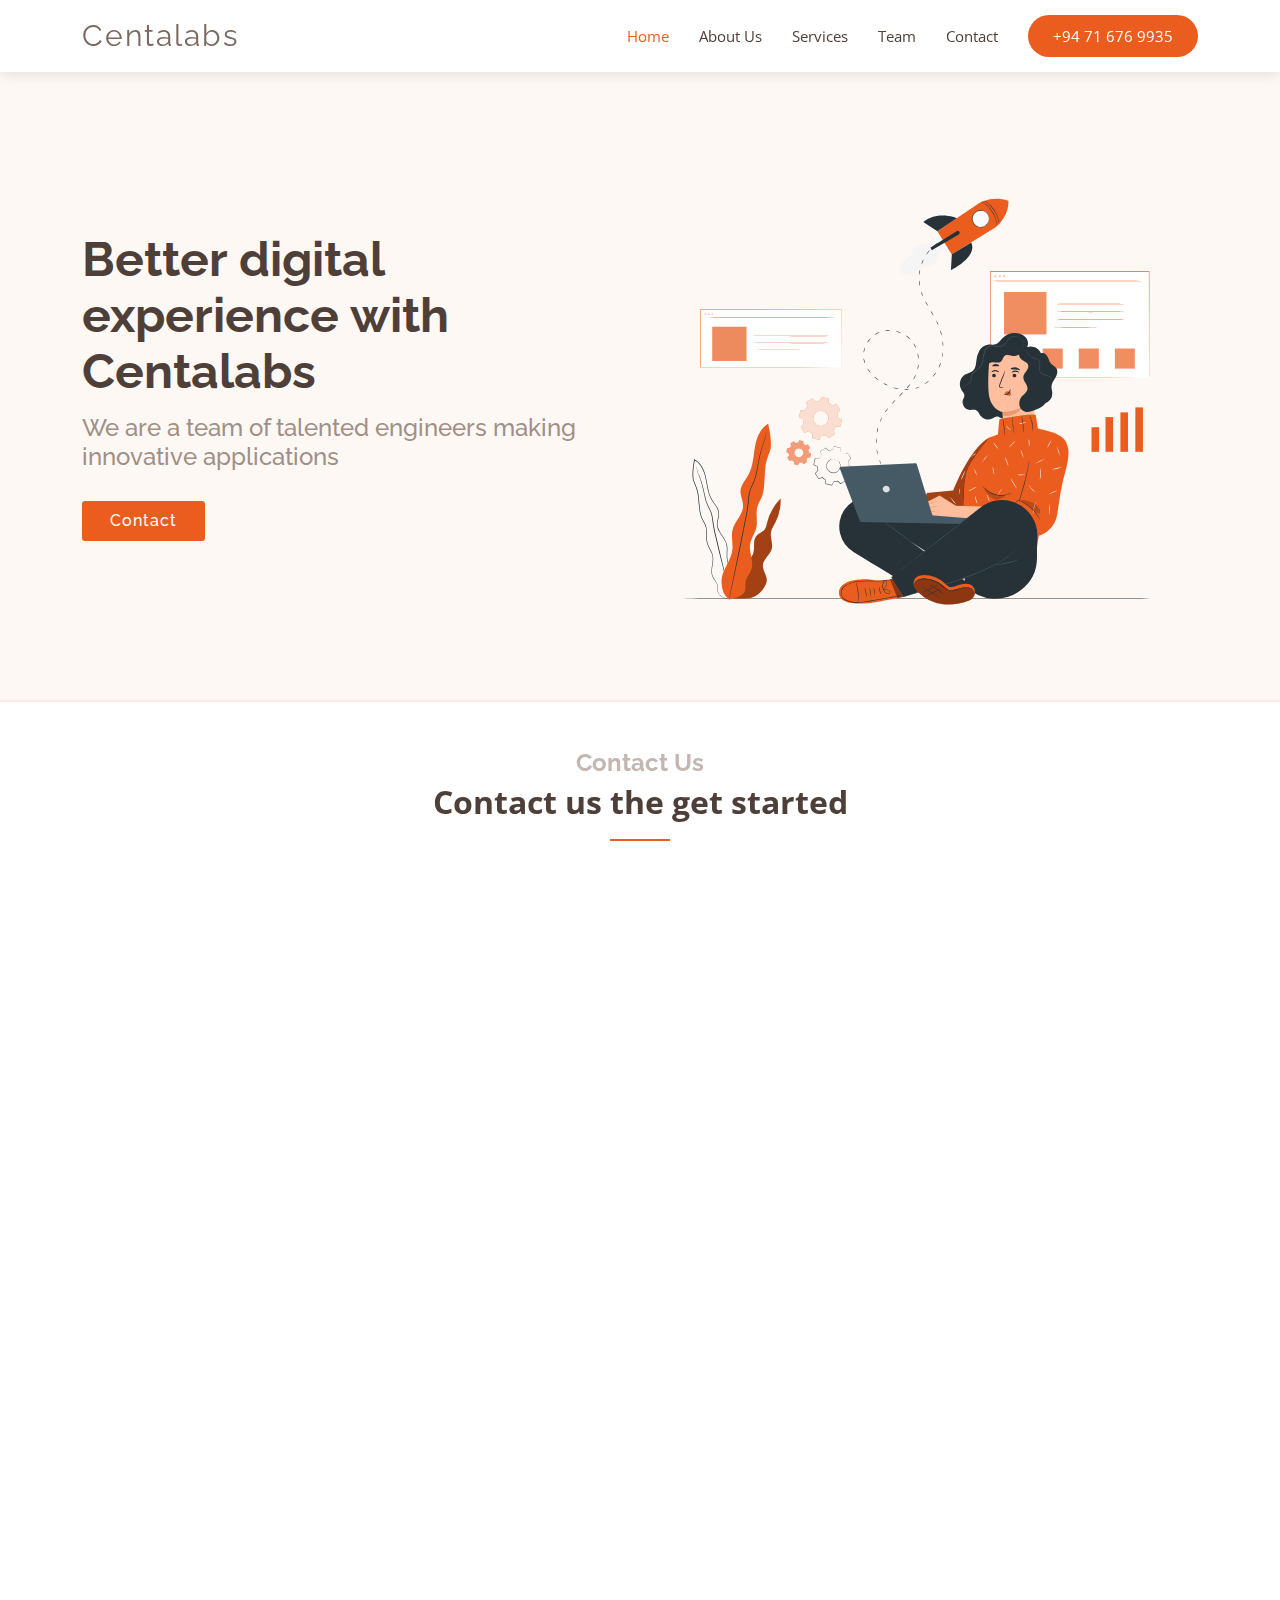
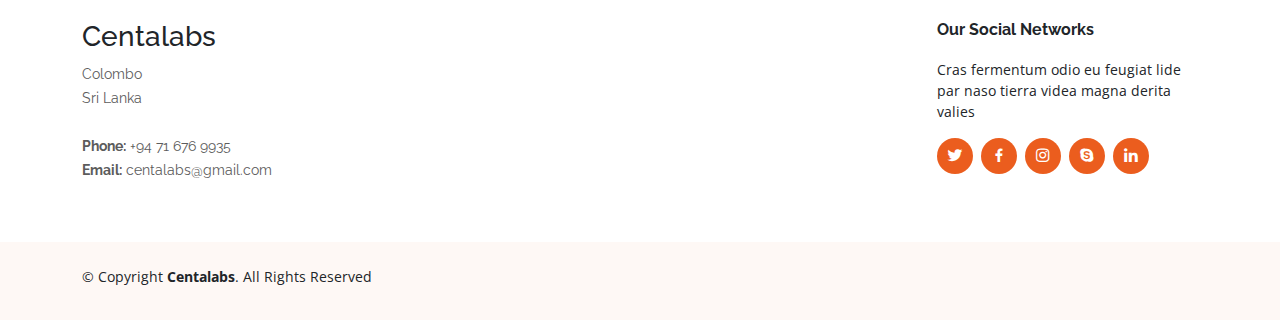
==== index.html @ 5ca13791 "Remove content from home page" ====
<!DOCTYPE html>
<html lang="en">

<head>
  <meta charset="utf-8">
  <meta content="width=device-width, initial-scale=1.0" name="viewport">

  <title>Centalabs</title>
  <meta content="" name="description">
  <meta content="" name="keywords">

  <!-- Favicons -->
  <link href="assets/img/favicon.ico" rel="icon">
  <link href="assets/img/apple-touch-icon.png" rel="apple-touch-icon">

  <!-- Google Fonts -->
  <link href="https://fonts.googleapis.com/css?family=Open+Sans:300,300i,400,400i,600,600i,700,700i|Raleway:300,300i,400,400i,600,600i,700,700i" rel="stylesheet">

  <!-- Vendor CSS Files -->
  <link href="assets/vendor/aos/aos.css" rel="stylesheet">
  <link href="assets/vendor/bootstrap/css/bootstrap.min.css" rel="stylesheet">
  <link href="assets/vendor/bootstrap-icons/bootstrap-icons.css" rel="stylesheet">
  <link href="assets/vendor/boxicons/css/boxicons.min.css" rel="stylesheet">
  <link href="assets/vendor/glightbox/css/glightbox.min.css" rel="stylesheet">
  <link href="assets/vendor/swiper/swiper-bundle.min.css" rel="stylesheet">

  <!-- Template Main CSS File -->
  <link href="assets/css/style.css" rel="stylesheet">

</head>

<body>

  <!-- ======= Header ======= -->
  <header id="header" class="fixed-top d-flex align-items-center">
    <div class="container d-flex align-items-center justify-content-between">

      <div class="logo">
        <h1 class="text-light"><a href="index.html"><span>Centalabs</span></a></h1>
        <!-- Uncomment below if you prefer to use an image logo -->
        <!-- <a href="index.html"><img src="assets/img/logo.png" alt="" class="img-fluid"></a>-->
      </div>

      <nav id="navbar" class="navbar">
        <ul>
          <li><a class="nav-link scrollto active" href="#hero">Home</a></li>
          <li><a class="nav-link scrollto" href="#about">About Us</a></li>
          <li><a class="nav-link scrollto" href="#services">Services</a></li>
<!--          <li><a class="nav-link scrollto" href="#portfolio">Portfolio</a></li>-->
          <li><a class="nav-link scrollto" href="#team">Team</a></li>
<!--          <li class="dropdown"><a href="#"><span>Drop Down</span> <i class="bi bi-chevron-down"></i></a>
            <ul>
              <li><a href="#">Drop Down 1</a></li>
              <li class="dropdown"><a href="#"><span>Deep Drop Down</span> <i class="bi bi-chevron-right"></i></a>
                <ul>
                  <li><a href="#">Deep Drop Down 1</a></li>
                  <li><a href="#">Deep Drop Down 2</a></li>
                  <li><a href="#">Deep Drop Down 3</a></li>
                  <li><a href="#">Deep Drop Down 4</a></li>
                  <li><a href="#">Deep Drop Down 5</a></li>
                </ul>
              </li>
              <li><a href="#">Drop Down 2</a></li>
              <li><a href="#">Drop Down 3</a></li>
              <li><a href="#">Drop Down 4</a></li>
            </ul>
          </li>-->
          <li><a class="nav-link scrollto" href="#contact">Contact</a></li>
          <li><a class="getstarted scrollto" href="#about">+94 71 676 9935</a></li>
        </ul>
        <i class="bi bi-list mobile-nav-toggle"></i>
      </nav><!-- .navbar -->

    </div>
  </header><!-- End Header -->

  <!-- ======= Hero Section ======= -->
  <section id="hero" class="d-flex align-items-center">

    <div class="container">
      <div class="row gy-4">
        <div class="col-lg-6 order-2 order-lg-1 d-flex flex-column justify-content-center">
          <h1>Better digital experience with Centalabs</h1>
          <h2>We are a team of talented engineers making innovative applications</h2>
          <div>
            <a href="#contact" class="btn-get-started scrollto">Contact</a>
          </div>
        </div>
        <div class="col-lg-6 order-1 order-lg-2 hero-img">
          <img src="assets/img/hero-img.svg" class="img-fluid animated" alt="">
        </div>
      </div>
    </div>

  </section><!-- End Hero -->

  <main id="main">

    <!-- ======= About Section ======= -->
    <!--
    <section id="about" class="about">
      <div class="container">

        <div class="row justify-content-between">
          <div class="col-lg-5 d-flex align-items-center justify-content-center about-img">
            <img src="assets/img/about-img.svg" class="img-fluid" alt="" data-aos="zoom-in">
          </div>
          <div class="col-lg-6 pt-5 pt-lg-0">
            <h3 data-aos="fade-up">Voluptatem dignissimos provident quasi</h3>
            <p data-aos="fade-up" data-aos-delay="100">
              Lorem ipsum dolor sit amet, consectetur adipiscing elit, sed do eiusmod tempor incididunt ut labore et dolore magna aliqua. Duis aute irure dolor in reprehenderit
            </p>
            <div class="row">
              <div class="col-md-6" data-aos="fade-up" data-aos-delay="100">
                <i class="bx bx-receipt"></i>
                <h4>Corporis voluptates sit</h4>
                <p>Consequuntur sunt aut quasi enim aliquam quae harum pariatur laboris nisi ut aliquip</p>
              </div>
              <div class="col-md-6" data-aos="fade-up" data-aos-delay="200">
                <i class="bx bx-cube-alt"></i>
                <h4>Ullamco laboris nisi</h4>
                <p>Excepteur sint occaecat cupidatat non proident, sunt in culpa qui officia deserunt</p>
              </div>
            </div>
          </div>
        </div>

      </div>
    </section>
-->
<!-- End About Section -->

    <!-- ======= Services Section ======= -->
    <!--
    <section id="services" class="services section-bg">
      <div class="container" data-aos="fade-up">

        <div class="section-title">
          <h2>Services</h2>
          <p>Check out the great services we offer</p>
        </div>

        <div class="row">
          <div class="col-md-6 col-lg-3 d-flex align-items-stretch" data-aos="zoom-in" data-aos-delay="100">
            <div class="icon-box">
              <div class="icon"><i class="bx bxl-dribbble"></i></div>
              <h4 class="title"><a href="">Lorem Ipsum</a></h4>
              <p class="description">Voluptatum deleniti atque corrupti quos dolores et quas molestias excepturi sint occaecati cupiditate</p>
            </div>
          </div>

          <div class="col-md-6 col-lg-3 d-flex align-items-stretch" data-aos="zoom-in" data-aos-delay="200">
            <div class="icon-box">
              <div class="icon"><i class="bx bx-file"></i></div>
              <h4 class="title"><a href="">Sed ut perspiciatis</a></h4>
              <p class="description">Duis aute irure dolor in reprehenderit in voluptate velit esse cillum dolore eu fugiat nulla</p>
            </div>
          </div>

          <div class="col-md-6 col-lg-3 d-flex align-items-stretch" data-aos="zoom-in" data-aos-delay="300">
            <div class="icon-box">
              <div class="icon"><i class="bx bx-tachometer"></i></div>
              <h4 class="title"><a href="">Magni Dolores</a></h4>
              <p class="description">Excepteur sint occaecat cupidatat non proident, sunt in culpa qui officia deserunt mollit anim</p>
            </div>
          </div>

          <div class="col-md-6 col-lg-3 d-flex align-items-stretch" data-aos="zoom-in" data-aos-delay="400">
            <div class="icon-box">
              <div class="icon"><i class="bx bx-world"></i></div>
              <h4 class="title"><a href="">Nemo Enim</a></h4>
              <p class="description">At vero eos et accusamus et iusto odio dignissimos ducimus qui blanditiis praesentium voluptatum</p>
            </div>
          </div>

        </div>

      </div>
    </section>-->
<!-- End Services Section -->

    <!-- ======= Portfolio Section ======= -->
<!--
    <section id="portfolio" class="portfolio">
      <div class="container" data-aos="fade-up">

        <div class="section-title">
          <h2>Portfolio</h2>
          <p>Check out our beautifull portfolio</p>
        </div>

        <div class="row" data-aos="fade-up" data-aos-delay="100">
          <div class="col-lg-12">
            <ul id="portfolio-flters">
              <li data-filter="*" class="filter-active">All</li>
              <li data-filter=".filter-app">App</li>
              <li data-filter=".filter-card">Card</li>
              <li data-filter=".filter-web">Web</li>
            </ul>
          </div>
        </div>

        <div class="row portfolio-container" data-aos="fade-up" data-aos-delay="200">

          <div class="col-lg-4 col-md-6 portfolio-item filter-app">
            <div class="portfolio-wrap">
              <img src="assets/img/portfolio/portfolio-1.jpg" class="img-fluid" alt="">
              <div class="portfolio-links">
                <a href="assets/img/portfolio/portfolio-1.jpg" data-gallery="portfolioGallery" class="portfolio-lightbox" title="App 1"><i class="bi bi-plus"></i></a>
                <a href="portfolio-details.html" title="More Details"><i class="bi bi-link"></i></a>
              </div>
              <div class="portfolio-info">
                <h4>App 1</h4>
                <p>App</p>
              </div>
            </div>
          </div>

          <div class="col-lg-4 col-md-6 portfolio-item filter-web">
            <div class="portfolio-wrap">
              <img src="assets/img/portfolio/portfolio-2.jpg" class="img-fluid" alt="">
              <div class="portfolio-links">
                <a href="assets/img/portfolio/portfolio-2.jpg" data-gallery="portfolioGallery" class="portfolio-lightbox" title="Web 3"><i class="bi bi-plus"></i></a>
                <a href="portfolio-details.html" title="More Details"><i class="bi bi-link"></i></a>
              </div>
              <div class="portfolio-info">
                <h4>Web 3</h4>
                <p>Web</p>
              </div>
            </div>
          </div>

          <div class="col-lg-4 col-md-6 portfolio-item filter-app">
            <div class="portfolio-wrap">
              <img src="assets/img/portfolio/portfolio-3.jpg" class="img-fluid" alt="">
              <div class="portfolio-links">
                <a href="assets/img/portfolio/portfolio-3.jpg" data-gallery="portfolioGallery" class="portfolio-lightbox" title="App 2"><i class="bi bi-plus"></i></a>
                <a href="portfolio-details.html" title="More Details"><i class="bi bi-link"></i></a>
              </div>
              <div class="portfolio-info">
                <h4>App 2</h4>
                <p>App</p>
              </div>
            </div>
          </div>

          <div class="col-lg-4 col-md-6 portfolio-item filter-card">
            <div class="portfolio-wrap">
              <img src="assets/img/portfolio/portfolio-4.jpg" class="img-fluid" alt="">
              <div class="portfolio-links">
                <a href="assets/img/portfolio/portfolio-4.jpg" data-gallery="portfolioGallery" class="portfolio-lightbox" title="Card 2"><i class="bi bi-plus"></i></a>
                <a href="portfolio-details.html" title="More Details"><i class="bi bi-link"></i></a>
              </div>
              <div class="portfolio-info">
                <h4>Card 2</h4>
                <p>Card</p>
              </div>
            </div>
          </div>

          <div class="col-lg-4 col-md-6 portfolio-item filter-web">
            <div class="portfolio-wrap">
              <img src="assets/img/portfolio/portfolio-5.jpg" class="img-fluid" alt="">
              <div class="portfolio-links">
                <a href="assets/img/portfolio/portfolio-5.jpg" data-gallery="portfolioGallery" class="portfolio-lightbox" title="Web 2"><i class="bi bi-plus"></i></a>
                <a href="portfolio-details.html" title="More Details"><i class="bi bi-link"></i></a>
              </div>
              <div class="portfolio-info">
                <h4>Web 2</h4>
                <p>Web</p>
              </div>
            </div>
          </div>

          <div class="col-lg-4 col-md-6 portfolio-item filter-app">
            <div class="portfolio-wrap">
              <img src="assets/img/portfolio/portfolio-6.jpg" class="img-fluid" alt="">
              <div class="portfolio-links">
                <a href="assets/img/portfolio/portfolio-6.jpg" data-gallery="portfolioGallery" class="portfolio-lightbox" title="App 3"><i class="bi bi-plus"></i></a>
                <a href="portfolio-details.html" title="More Details"><i class="bi bi-link"></i></a>
              </div>
              <div class="portfolio-info">
                <h4>App 3</h4>
                <p>App</p>
              </div>
            </div>
          </div>

          <div class="col-lg-4 col-md-6 portfolio-item filter-card">
            <div class="portfolio-wrap">
              <img src="assets/img/portfolio/portfolio-7.jpg" class="img-fluid" alt="">
              <div class="portfolio-links">
                <a href="assets/img/portfolio/portfolio-7.jpg" data-gallery="portfolioGallery" class="portfolio-lightbox" title="Card 1"><i class="bi bi-plus"></i></a>
                <a href="portfolio-details.html" title="More Details"><i class="bi bi-link"></i></a>
              </div>
              <div class="portfolio-info">
                <h4>Card 1</h4>
                <p>Card</p>
              </div>
            </div>
          </div>

          <div class="col-lg-4 col-md-6 portfolio-item filter-card">
            <div class="portfolio-wrap">
              <img src="assets/img/portfolio/portfolio-8.jpg" class="img-fluid" alt="">
              <div class="portfolio-links">
                <a href="assets/img/portfolio/portfolio-8.jpg" data-gallery="portfolioGallery" class="portfolio-lightbox" title="Card 3"><i class="bi bi-plus"></i></a>
                <a href="portfolio-details.html" title="More Details"><i class="bi bi-link"></i></a>
              </div>
              <div class="portfolio-info">
                <h4>Card 3</h4>
                <p>Card</p>
              </div>
            </div>
          </div>

          <div class="col-lg-4 col-md-6 portfolio-item filter-web">
            <div class="portfolio-wrap">
              <img src="assets/img/portfolio/portfolio-9.jpg" class="img-fluid" alt="">
              <div class="portfolio-links">
                <a href="assets/img/portfolio/portfolio-9.jpg" data-gallery="portfolioGallery" class="portfolio-lightbox" title="Web 3"><i class="bi bi-plus"></i></a>
                <a href="portfolio-details.html" title="More Details"><i class="bi bi-link"></i></a>
              </div>
              <div class="portfolio-info">
                <h4>Web 3</h4>
                <p>Web</p>
              </div>
            </div>
          </div>

        </div>

      </div>
    </section>&lt;!&ndash; End Portfolio Section &ndash;&gt;
-->

    <!-- ======= F.A.Q Section ======= -->
<!--
    <section id="faq" class="faq section-bg">
      <div class="container" data-aos="fade-up">

        <div class="section-title">
          <h2>F.A.Q</h2>
          <p>Frequently Asked Questions</p>
        </div>

        <ul class="faq-list" data-aos="fade-up" data-aos-delay="100">

          <li>
            <div data-bs-toggle="collapse" class="collapsed question" href="#faq1">Non consectetur a erat nam at lectus urna duis? <i class="bi bi-chevron-down icon-show"></i><i class="bi bi-chevron-up icon-close"></i></div>
            <div id="faq1" class="collapse" data-bs-parent=".faq-list">
              <p>
                Feugiat pretium nibh ipsum consequat. Tempus iaculis urna id volutpat lacus laoreet non curabitur gravida. Venenatis lectus magna fringilla urna porttitor rhoncus dolor purus non.
              </p>
            </div>
          </li>

          <li>
            <div data-bs-toggle="collapse" href="#faq2" class="collapsed question">Feugiat scelerisque varius morbi enim nunc faucibus a pellentesque? <i class="bi bi-chevron-down icon-show"></i><i class="bi bi-chevron-up icon-close"></i></div>
            <div id="faq2" class="collapse" data-bs-parent=".faq-list">
              <p>
                Dolor sit amet consectetur adipiscing elit pellentesque habitant morbi. Id interdum velit laoreet id donec ultrices. Fringilla phasellus faucibus scelerisque eleifend donec pretium. Est pellentesque elit ullamcorper dignissim. Mauris ultrices eros in cursus turpis massa tincidunt dui.
              </p>
            </div>
          </li>

          <li>
            <div data-bs-toggle="collapse" href="#faq3" class="collapsed question">Dolor sit amet consectetur adipiscing elit pellentesque habitant morbi? <i class="bi bi-chevron-down icon-show"></i><i class="bi bi-chevron-up icon-close"></i></div>
            <div id="faq3" class="collapse" data-bs-parent=".faq-list">
              <p>
                Eleifend mi in nulla posuere sollicitudin aliquam ultrices sagittis orci. Faucibus pulvinar elementum integer enim. Sem nulla pharetra diam sit amet nisl suscipit. Rutrum tellus pellentesque eu tincidunt. Lectus urna duis convallis convallis tellus. Urna molestie at elementum eu facilisis sed odio morbi quis
              </p>
            </div>
          </li>

          <li>
            <div data-bs-toggle="collapse" href="#faq4" class="collapsed question">Ac odio tempor orci dapibus. Aliquam eleifend mi in nulla? <i class="bi bi-chevron-down icon-show"></i><i class="bi bi-chevron-up icon-close"></i></div>
            <div id="faq4" class="collapse" data-bs-parent=".faq-list">
              <p>
                Dolor sit amet consectetur adipiscing elit pellentesque habitant morbi. Id interdum velit laoreet id donec ultrices. Fringilla phasellus faucibus scelerisque eleifend donec pretium. Est pellentesque elit ullamcorper dignissim. Mauris ultrices eros in cursus turpis massa tincidunt dui.
              </p>
            </div>
          </li>

          <li>
            <div data-bs-toggle="collapse" href="#faq5" class="collapsed question">Tempus quam pellentesque nec nam aliquam sem et tortor consequat? <i class="bi bi-chevron-down icon-show"></i><i class="bi bi-chevron-up icon-close"></i></div>
            <div id="faq5" class="collapse" data-bs-parent=".faq-list">
              <p>
                Molestie a iaculis at erat pellentesque adipiscing commodo. Dignissim suspendisse in est ante in. Nunc vel risus commodo viverra maecenas accumsan. Sit amet nisl suscipit adipiscing bibendum est. Purus gravida quis blandit turpis cursus in
              </p>
            </div>
          </li>

          <li>
            <div data-bs-toggle="collapse" href="#faq6" class="collapsed question">Tortor vitae purus faucibus ornare. Varius vel pharetra vel turpis nunc eget lorem dolor? <i class="bi bi-chevron-down icon-show"></i><i class="bi bi-chevron-up icon-close"></i></div>
            <div id="faq6" class="collapse" data-bs-parent=".faq-list">
              <p>
                Laoreet sit amet cursus sit amet dictum sit amet justo. Mauris vitae ultricies leo integer malesuada nunc vel. Tincidunt eget nullam non nisi est sit amet. Turpis nunc eget lorem dolor sed. Ut venenatis tellus in metus vulputate eu scelerisque. Pellentesque diam volutpat commodo sed egestas egestas fringilla phasellus faucibus. Nibh tellus molestie nunc non blandit massa enim nec.
              </p>
            </div>
          </li>

        </ul>

      </div>
    </section>&lt;!&ndash; End F.A.Q Section &ndash;&gt;
-->

    <!-- ======= Team Section ======= -->
    <!--<section id="team" class="team">
      <div class="container">

        <div class="section-title" data-aos="fade-up">
          <h2>Team</h2>
          <p>Our team is always here to help</p>
        </div>

        <div class="row">

<!--          placeholder-->
<!--          <div class="col-xl-3 col-lg-4 col-md-6" data-aos="zoom-in" data-aos-delay="200">
            <div class="member">
<!--              <img src="assets/img/team/team-2.jpg" class="img-fluid" alt="">-->
<!--               <div class="member-info">
                <div class="member-info-content">
                  <h4>Sarah Jhonson</h4>
                  <span>Product Manager</span>
                </div>
                <div class="social">
                  <a href=""><i class="bi bi-twitter"></i></a>
                  <a href=""><i class="bi bi-facebook"></i></a>
                  <a href=""><i class="bi bi-instagram"></i></a>
                  <a href=""><i class="bi bi-linkedin"></i></a>
                </div>
              </div>
            </div>
          </div>

          <div class="col-xl-3 col-lg-4 col-md-6" data-aos="zoom-in" data-aos-delay="100">
            <div class="member">
              <img src="assets/img/team/team-1.jpg" class="img-fluid" alt="">
              <div class="member-info">
                <div class="member-info-content">
                  <h4>Prasanna Rodrigo</h4>
<!--                  <span>Co-founder</span>-->
<!--                 </div>
                <div class="social">
                  <a href=""><i class="bi bi-twitter"></i></a>
                  <a href=""><i class="bi bi-facebook"></i></a>
                  <a href=""><i class="bi bi-instagram"></i></a>
                  <a href=""><i class="bi bi-linkedin"></i></a>
                </div>
              </div>
            </div>
          </div>

          <div class="col-xl-3 col-lg-4 col-md-6" data-aos="zoom-in" data-aos-delay="300">
            <div class="member">
              <img src="assets/img/team/team-3.jpg" class="img-fluid" alt="">
              <div class="member-info">
                <div class="member-info-content">
                  <h4>Sarada Guruge</h4>
<!--                  <span>Co-founder</span>-->
<!--                </div>
                <div class="social">
                  <a href=""><i class="bi bi-twitter"></i></a>
                  <a href=""><i class="bi bi-facebook"></i></a>
                  <a href=""><i class="bi bi-instagram"></i></a>
                  <a href=""><i class="bi bi-linkedin"></i></a>
                </div>
              </div>
            </div>
          </div>

<!--          placeholder-->
<!--          <div class="col-xl-3 col-lg-4 col-md-6" data-aos="zoom-in" data-aos-delay="400">
            <div class="member">
<!--              <img src="assets/img/team/team-4.jpg" class="img-fluid" alt="">-->
<!--              <div class="member-info">
                <div class="member-info-content">
                  <h4>Amanda Jepson</h4>
                  <span>Accountant</span>
                </div>
                <div class="social">
                  <a href=""><i class="bi bi-twitter"></i></a>
                  <a href=""><i class="bi bi-facebook"></i></a>
                  <a href=""><i class="bi bi-instagram"></i></a>
                  <a href=""><i class="bi bi-linkedin"></i></a>
                </div>
              </div>
            </div>
          </div>

        </div>

      </div>
    </section><!-- End Team Section -->

    <!-- ======= Clients Section ======= -->
<!--

    <section id="clients" class="clients section-bg">
      <div class="container" data-aos="fade-up">

        <div class="section-title">
          <h2>Clients</h2>
          <p>They trusted us</p>
        </div>

        <div class="clients-slider swiper-container" data-aos="fade-up" data-aos-delay="100">
          <div class="swiper-wrapper align-items-center">
            <div class="swiper-slide"><img src="assets/img/clients/client-1.png" class="img-fluid" alt=""></div>
            <div class="swiper-slide"><img src="assets/img/clients/client-2.png" class="img-fluid" alt=""></div>
            <div class="swiper-slide"><img src="assets/img/clients/client-3.png" class="img-fluid" alt=""></div>
            <div class="swiper-slide"><img src="assets/img/clients/client-4.png" class="img-fluid" alt=""></div>
            <div class="swiper-slide"><img src="assets/img/clients/client-5.png" class="img-fluid" alt=""></div>
            <div class="swiper-slide"><img src="assets/img/clients/client-6.png" class="img-fluid" alt=""></div>
            <div class="swiper-slide"><img src="assets/img/clients/client-7.png" class="img-fluid" alt=""></div>
            <div class="swiper-slide"><img src="assets/img/clients/client-8.png" class="img-fluid" alt=""></div>
          </div>
          <div class="swiper-pagination"></div>
        </div>

      </div>
    </section>&lt;!&ndash; End Clients Section &ndash;&gt;
-->

    <!-- ======= Contact Us Section ======= -->
    <section id="contact" class="contact">
      <div class="container" data-aos="fade-up">

        <div class="section-title">
          <h2>Contact Us</h2>
          <p>Contact us the get started</p>
        </div>

        <div class="row">

          <div class="col-lg-5 d-flex align-items-stretch" data-aos="fade-up" data-aos-delay="100">
            <div class="info">
              <div class="address">
                <i class="bi bi-geo-alt"></i>
                <h4>Location:</h4>
                <p>Colombo, Sri Lanka</p>
              </div>

              <div class="email">
                <i class="bi bi-envelope"></i>
                <h4>Email:</h4>
                <p>centalabs@gmail.com</p>
              </div>

              <div class="phone">
                <i class="bi bi-phone"></i>
                <h4>Call:</h4>
                <p>+94 71 676 9935</p>
              </div>

              <iframe src="https://www.google.com/maps/embed?pb=!1m18!1m12!1m3!1d63371.81529707302!2d79.82118604528776!3d6.921837369642997!2m3!1f0!2f0!3f0!3m2!1i1024!2i768!4f13.1!3m3!1m2!1s0x0%3A0x0!2zNsKwNTMnMDUuNiJOIDc5wrA1NycwNS40IkU!5e0!3m2!1sen!2slk!4v1622058827711!5m2!1sen!2slk" frameborder="0" style="border:0; width: 100%; height: 290px;" allowfullscreen></iframe>
            </div>

          </div>

          <div class="col-lg-7 mt-5 mt-lg-0 d-flex align-items-stretch" data-aos="fade-up" data-aos-delay="200">
            <form action="forms/contact.php" method="post" role="form" class="php-email-form">
              <div class="row">
                <div class="form-group col-md-6">
                  <label for="name">Your Name</label>
                  <input type="text" name="name" class="form-control" id="name" placeholder="Your Name" required>
                </div>
                <div class="form-group col-md-6 mt-3 mt-md-0">
                  <label for="name">Your Email</label>
                  <input type="email" class="form-control" name="email" id="email" placeholder="Your Email" required>
                </div>
              </div>
              <div class="form-group mt-3">
                <label for="name">Subject</label>
                <input type="text" class="form-control" name="subject" id="subject" placeholder="Subject" required>
              </div>
              <div class="form-group mt-3">
                <label for="name">Message</label>
                <textarea class="form-control" name="message" rows="10" required></textarea>
              </div>
              <div class="my-3">
                <div class="loading">Loading</div>
                <div class="error-message"></div>
                <div class="sent-message">Your message has been sent. Thank you!</div>
              </div>
              <div class="text-center"><button type="submit">Send Message</button></div>
            </form>
          </div>

        </div>

      </div>
    </section><!-- End Contact Us Section -->

  </main><!-- End #main -->

  <!-- ======= Footer ======= -->
  <footer id="footer">

<!--
    <div class="footer-newsletter">
      <div class="container">
        <div class="row justify-content-center">
          <div class="col-lg-6">
            <h4>Join Our Newsletter</h4>
            <p>Tamen quem nulla quae legam multos aute sint culpa legam noster magna</p>
            <form action="" method="post">
              <input type="email" name="email"><input type="submit" value="Subscribe">
            </form>
          </div>
        </div>
      </div>
    </div>
-->

    <div class="footer-top">
      <div class="container">
        <div class="row">

          <div class="col-lg-3 col-md-6 footer-contact">
            <h3>Centalabs</h3>
            <p>
<!--              A108 Adam Street <br>-->
              Colombo<br>
              Sri Lanka<br><br>
              <strong>Phone:</strong> +94 71 676 9935<br>
              <strong>Email:</strong> centalabs@gmail.com<br>
            </p>
          </div>

          <div class="col-lg-3 col-md-6 footer-links">
<!--            <h4>Useful Links</h4>
            <ul>
              <li><i class="bx bx-chevron-right"></i> <a href="#">Home</a></li>
              <li><i class="bx bx-chevron-right"></i> <a href="#">About us</a></li>
              <li><i class="bx bx-chevron-right"></i> <a href="#">Services</a></li>
              <li><i class="bx bx-chevron-right"></i> <a href="#">Terms of service</a></li>
              <li><i class="bx bx-chevron-right"></i> <a href="#">Privacy policy</a></li>
            </ul>-->
          </div>

          <div class="col-lg-3 col-md-6 footer-links">
<!--            <h4>Our Services</h4>
            <ul>
              <li><i class="bx bx-chevron-right"></i> <a href="#">Software Design</a></li>
              <li><i class="bx bx-chevron-right"></i> <a href="#">Web Development</a></li>
              <li><i class="bx bx-chevron-right"></i> <a href="#">Product Management</a></li>
              <li><i class="bx bx-chevron-right"></i> <a href="#">Marketing</a></li>
              <li><i class="bx bx-chevron-right"></i> <a href="#">Graphic Design</a></li>
            </ul>-->
          </div>

          <div class="col-lg-3 col-md-6 footer-links">
            <h4>Our Social Networks</h4>
            <p>Cras fermentum odio eu feugiat lide par naso tierra videa magna derita valies</p>
            <div class="social-links mt-3">
              <a href="#" class="twitter"><i class="bx bxl-twitter"></i></a>
              <a href="#" class="facebook"><i class="bx bxl-facebook"></i></a>
              <a href="#" class="instagram"><i class="bx bxl-instagram"></i></a>
              <a href="#" class="google-plus"><i class="bx bxl-skype"></i></a>
              <a href="#" class="linkedin"><i class="bx bxl-linkedin"></i></a>
            </div>
          </div>

        </div>
      </div>
    </div>

    <div class="container py-4">
      <div class="copyright">
        &copy; Copyright <strong><span>Centalabs</span></strong>. All Rights Reserved
      </div>
      <div class="credits">
        <!-- All the links in the footer should remain intact. -->
        <!-- You can delete the links only if you purchased the pro version. -->
        <!-- Licensing information: https://bootstrapmade.com/license/ -->
        <!-- Purchase the pro version with working PHP/AJAX contact form: https://bootstrapmade.com/ninestars-free-bootstrap-3-theme-for-creative/ -->
<!--        Designed by <a href="https://bootstrapmade.com/">BootstrapMade</a>-->
      </div>
    </div>
  </footer><!-- End Footer -->

  <a href="#" class="back-to-top d-flex align-items-center justify-content-center"><i class="bi bi-arrow-up-short"></i></a>

  <!-- Vendor JS Files -->
  <script src="assets/vendor/aos/aos.js"></script>
  <script src="assets/vendor/bootstrap/js/bootstrap.bundle.min.js"></script>
  <script src="assets/vendor/glightbox/js/glightbox.min.js"></script>
  <script src="assets/vendor/isotope-layout/isotope.pkgd.min.js"></script>
  <script src="assets/vendor/php-email-form/validate.js"></script>
  <script src="assets/vendor/swiper/swiper-bundle.min.js"></script>

  <!-- Template Main JS File -->
  <script src="assets/js/main.js"></script>

</body>

</html>
---- assets/css/style.css ----
/**
* Template Name: Ninestars - v4.2.0
* Template URL: https://bootstrapmade.com/ninestars-free-bootstrap-3-theme-for-creative/
* Author: BootstrapMade.com
* License: https://bootstrapmade.com/license/
*/

/*--------------------------------------------------------------
# General
--------------------------------------------------------------*/
body {
  font-family: "Open Sans", sans-serif;
  color: #212529;
}

a {
  color: #eb5d1e;
  text-decoration: none;
}

a:hover {
  color: #ef7f4d;
  text-decoration: none;
}

h1, h2, h3, h4, h5, h6, .font-primary {
  font-family: "Raleway", sans-serif;
}

/*--------------------------------------------------------------
# Back to top button
--------------------------------------------------------------*/
.back-to-top {
  position: fixed;
  visibility: hidden;
  opacity: 0;
  right: 15px;
  bottom: 15px;
  z-index: 99999;
  background: #eb5d1e;
  width: 40px;
  height: 40px;
  border-radius: 4px;
  transition: all 0.4s;
}

.back-to-top i {
  font-size: 24px;
  color: #fff;
  line-height: 0;
}

.back-to-top:hover {
  background: #ee7843;
  color: #fff;
}

.back-to-top.active {
  visibility: visible;
  opacity: 1;
}

/*--------------------------------------------------------------
# Disable aos animation delay on mobile devices
--------------------------------------------------------------*/
@media screen and (max-width: 768px) {
  [data-aos-delay] {
    transition-delay: 0 !important;
  }
}

/*--------------------------------------------------------------
# Header
--------------------------------------------------------------*/
#header {
  height: 72px;
  transition: all 0.5s;
  z-index: 997;
  transition: all 0.5s;
  background: #fff;
  box-shadow: 0px 2px 15px rgba(0, 0, 0, 0.1);
}

#header .logo h1 {
  font-size: 30px;
  margin: 0;
  line-height: 1;
  font-weight: 400;
  letter-spacing: 2px;
}

#header .logo h1 a, #header .logo h1 a:hover {
  color: #7a6960;
  text-decoration: none;
}

#header .logo img {
  padding: 0;
  margin: 0;
  max-height: 40px;
}

#main {
  margin-top: 72px;
}

/*--------------------------------------------------------------
# Navigation Menu
--------------------------------------------------------------*/
/**
* Desktop Navigation 
*/
.navbar {
  padding: 0;
}

.navbar ul {
  margin: 0;
  padding: 0;
  display: flex;
  list-style: none;
  align-items: center;
}

.navbar li {
  position: relative;
}

.navbar a {
  display: flex;
  align-items: center;
  justify-content: space-between;
  padding: 10px 0 10px 30px;
  font-size: 15px;
  color: #4e4039;
  white-space: nowrap;
  transition: 0.3s;
}

.navbar a i {
  font-size: 12px;
  line-height: 0;
  margin-left: 5px;
}

.navbar a:hover, .navbar .active, .navbar li:hover > a {
  color: #eb5d1e;
}

.navbar .getstarted {
  background: #eb5d1e;
  color: #fff;
  padding: 10px 25px;
  margin-left: 30px;
  border-radius: 50px;
}

.navbar .getstarted:hover {
  color: #fff;
  background: #ee7843;
}

.navbar .dropdown ul {
  display: block;
  position: absolute;
  left: 14px;
  top: calc(100% + 30px);
  margin: 0;
  padding: 10px 0;
  z-index: 99;
  opacity: 0;
  visibility: hidden;
  background: #fff;
  box-shadow: 0px 0px 30px rgba(127, 137, 161, 0.25);
  transition: 0.3s;
}

.navbar .dropdown ul li {
  min-width: 200px;
}

.navbar .dropdown ul a {
  padding: 10px 20px;
  font-size: 15px;
  text-transform: none;
}

.navbar .dropdown ul a i {
  font-size: 12px;
}

.navbar .dropdown ul a:hover, .navbar .dropdown ul .active:hover, .navbar .dropdown ul li:hover > a {
  color: #eb5d1e;
}

.navbar .dropdown:hover > ul {
  opacity: 1;
  top: 100%;
  visibility: visible;
}

.navbar .dropdown .dropdown ul {
  top: 0;
  left: calc(100% - 30px);
  visibility: hidden;
}

.navbar .dropdown .dropdown:hover > ul {
  opacity: 1;
  top: 0;
  left: 100%;
  visibility: visible;
}

@media (max-width: 1366px) {
  .navbar .dropdown .dropdown ul {
    left: -90%;
  }
  .navbar .dropdown .dropdown:hover > ul {
    left: -100%;
  }
}

/**
* Mobile Navigation 
*/
.mobile-nav-toggle {
  color: #7a6960;
  font-size: 28px;
  cursor: pointer;
  display: none;
  line-height: 0;
  transition: 0.5s;
}

.mobile-nav-toggle.bi-x {
  color: #fff;
}

@media (max-width: 991px) {
  .mobile-nav-toggle {
    display: block;
  }
  .navbar ul {
    display: none;
  }
}

.navbar-mobile {
  position: fixed;
  overflow: hidden;
  top: 0;
  right: 0;
  left: 0;
  bottom: 0;
  background: rgba(78, 64, 57, 0.9);
  transition: 0.3s;
}

.navbar-mobile .mobile-nav-toggle {
  position: absolute;
  top: 15px;
  right: 15px;
}

.navbar-mobile ul {
  display: block;
  position: absolute;
  top: 55px;
  right: 15px;
  bottom: 15px;
  left: 15px;
  padding: 10px 0;
  background-color: #fff;
  overflow-y: auto;
  transition: 0.3s;
}

.navbar-mobile a {
  padding: 10px 20px;
  font-size: 15px;
  color: #7a6960;
}

.navbar-mobile a:hover, .navbar-mobile .active, .navbar-mobile li:hover > a {
  color: #eb5d1e;
}

.navbar-mobile .getstarted {
  margin: 15px;
}

.navbar-mobile .dropdown ul {
  position: static;
  display: none;
  margin: 10px 20px;
  padding: 10px 0;
  z-index: 99;
  opacity: 1;
  visibility: visible;
  background: #fff;
  box-shadow: 0px 0px 30px rgba(127, 137, 161, 0.25);
}

.navbar-mobile .dropdown ul li {
  min-width: 200px;
}

.navbar-mobile .dropdown ul a {
  padding: 10px 20px;
}

.navbar-mobile .dropdown ul a i {
  font-size: 12px;
}

.navbar-mobile .dropdown ul a:hover, .navbar-mobile .dropdown ul .active:hover, .navbar-mobile .dropdown ul li:hover > a {
  color: #eb5d1e;
}

.navbar-mobile .dropdown > .dropdown-active {
  display: block;
}

/*--------------------------------------------------------------
# Hero Section
--------------------------------------------------------------*/
#hero {
  width: 100%;
  height: 70vh;
  background: #fef8f5;
  border-bottom: 2px solid #fcebe3;
  margin: 72px 0 -72px 0;
}

#hero h1 {
  margin: 0;
  font-size: 48px;
  font-weight: 700;
  line-height: 56px;
  color: #4e4039;
}

#hero h2 {
  color: #a08f86;
  margin: 15px 0 0 0;
  font-size: 24px;
}

#hero .btn-get-started {
  font-family: "Raleway", sans-serif;
  font-weight: 500;
  font-size: 16px;
  letter-spacing: 1px;
  display: inline-block;
  padding: 8px 28px;
  border-radius: 3px;
  transition: 0.5s;
  margin-top: 30px;
  color: #fff;
  background: #eb5d1e;
}

#hero .btn-get-started:hover {
  background: #ef7f4d;
}

#hero .animated {
  animation: up-down 2s ease-in-out infinite alternate-reverse both;
}

@media (max-width: 991px) {
  #hero {
    height: calc(100vh - 72px);
  }
  #hero .animated {
    -webkit-animation: none;
    animation: none;
  }
  #hero .hero-img {
    text-align: center;
  }
  #hero .hero-img img {
    width: 50%;
  }
}

@media (max-width: 768px) {
  #hero h1 {
    font-size: 28px;
    line-height: 36px;
  }
  #hero h2 {
    font-size: 18px;
    line-height: 24px;
  }
  #hero .hero-img img {
    width: 70%;
  }
}

@media (max-width: 575px) {
  #hero .hero-img img {
    width: 80%;
  }
}

@media (max-height: 600px) {
  #hero {
    height: calc(120vh);
  }
}

@-webkit-keyframes up-down {
  0% {
    transform: translateY(10px);
  }
  100% {
    transform: translateY(-10px);
  }
}

@keyframes up-down {
  0% {
    transform: translateY(10px);
  }
  100% {
    transform: translateY(-10px);
  }
}

/*--------------------------------------------------------------
# Sections General
--------------------------------------------------------------*/
section {
  padding: 60px 0;
  overflow: hidden;
}

.section-bg {
  background-color: #fef8f5;
}

.section-title {
  text-align: center;
  padding-bottom: 30px;
}

.section-title h2 {
  font-size: 24px;
  font-weight: 700;
  padding-bottom: 0;
  line-height: 1px;
  margin-bottom: 15px;
  color: #c2b7b1;
}

.section-title p {
  padding-bottom: 15px;
  margin-bottom: 15px;
  position: relative;
  font-size: 32px;
  font-weight: 700;
  color: #4e4039;
}

.section-title p::after {
  content: '';
  position: absolute;
  display: block;
  width: 60px;
  height: 2px;
  background: #eb5d1e;
  bottom: 0;
  left: calc(50% - 30px);
}

/*--------------------------------------------------------------
# Breadcrumbs
--------------------------------------------------------------*/
.breadcrumbs {
  padding: 15px 0;
  background-color: #fef5f1;
  min-height: 40px;
}

.breadcrumbs h2 {
  font-size: 24px;
  font-weight: 300;
}

.breadcrumbs ol {
  display: flex;
  flex-wrap: wrap;
  list-style: none;
  padding: 0;
  margin: 0;
  font-size: 14px;
}

.breadcrumbs ol li + li {
  padding-left: 10px;
}

.breadcrumbs ol li + li::before {
  display: inline-block;
  padding-right: 10px;
  color: #6c757d;
  content: "/";
}

@media (max-width: 768px) {
  .breadcrumbs .d-flex {
    display: block !important;
  }
  .breadcrumbs ol {
    display: block;
  }
  .breadcrumbs ol li {
    display: inline-block;
  }
}

/*--------------------------------------------------------------
# About
--------------------------------------------------------------*/
.about h3 {
  font-weight: 700;
  font-size: 34px;
  color: #4e4039;
}

.about h4 {
  font-size: 20px;
  font-weight: 700;
  margin-top: 5px;
  color: #7a6960;
}

.about i {
  font-size: 48px;
  margin-top: 15px;
  color: #f39e7a;
}

.about p {
  font-size: 15px;
  color: #5a6570;
}

@media (max-width: 991px) {
  .about .about-img img {
    max-width: 70%;
  }
}

@media (max-width: 767px) {
  .about .about-img img {
    max-width: 90%;
  }
}

/*--------------------------------------------------------------
# Services
--------------------------------------------------------------*/
.services .icon-box {
  padding: 30px;
  position: relative;
  overflow: hidden;
  margin: 0  0 40px 0;
  background: #fff;
  box-shadow: 0 10px 29px 0 rgba(68, 88, 144, 0.1);
  transition: all 0.3s ease-in-out;
  border-radius: 15px;
  text-align: center;
  border-bottom: 3px solid #fff;
}

.services .icon-box:hover {
  transform: translateY(-5px);
  border-color: #ef7f4d;
}

.services .icon i {
  font-size: 48px;
  line-height: 1;
  margin-bottom: 15px;
  color: #ef7f4d;
}

.services .title {
  font-weight: 700;
  margin-bottom: 15px;
  font-size: 18px;
}

.services .title a {
  color: #111;
}

.services .description {
  font-size: 15px;
  line-height: 28px;
  margin-bottom: 0;
}

/*--------------------------------------------------------------
# Portfolio
--------------------------------------------------------------*/
.portfolio .portfolio-item {
  margin-bottom: 30px;
}

.portfolio #portfolio-flters {
  padding: 0;
  margin: 0 0 35px 0;
  list-style: none;
  text-align: center;
}

.portfolio #portfolio-flters li {
  cursor: pointer;
  margin: 0 15px 15px 0;
  display: inline-block;
  padding: 5px;
  font-size: 16px;
  font-weight: 600;
  line-height: 20px;
  color: #212529;
  margin-bottom: 5px;
  transition: all 0.3s ease-in-out;
}

.portfolio #portfolio-flters li:hover, .portfolio #portfolio-flters li.filter-active {
  color: #eb5d1e;
}

.portfolio #portfolio-flters li:last-child {
  margin-right: 0;
}

.portfolio .portfolio-wrap {
  transition: 0.3s;
  position: relative;
  overflow: hidden;
  border-radius: 8px;
  z-index: 1;
}

.portfolio .portfolio-wrap::before {
  content: "";
  background: rgba(122, 105, 96, 0.6);
  position: absolute;
  left: 100%;
  right: 0;
  top: 0;
  bottom: 0;
  transition: all ease-in-out 0.3s;
  z-index: 2;
}

.portfolio .portfolio-wrap img {
  transition: 0.3s;
  position: relative;
  z-index: 1;
}

.portfolio .portfolio-wrap .portfolio-links {
  opacity: 0;
  left: 0;
  right: 0;
  top: calc(50% - 32px);
  text-align: center;
  z-index: 3;
  position: absolute;
  transition: all ease-in-out 0.3s;
}

.portfolio .portfolio-wrap .portfolio-links a {
  color: #eb5d1e;
  margin: 0 4px;
  line-height: 0;
  background-color: #fff;
  padding-top: 6px;
  padding-right: 1px;
  border-radius: 50px;
  text-align: center;
  width: 32px;
  height: 32px;
  display: inline-block;
  transition: 0.3s;
}

.portfolio .portfolio-wrap .portfolio-links a i {
  line-height: 0;
  font-size: 20px;
}

.portfolio .portfolio-wrap .portfolio-links a:hover {
  background: #eb5d1e;
  color: #fff;
}

.portfolio .portfolio-wrap .portfolio-info {
  opacity: 0;
  position: absolute;
  bottom: -20px;
  left: 0;
  right: 0;
  text-align: center;
  z-index: 3;
  transition: all ease-in-out 0.3s;
}

.portfolio .portfolio-wrap .portfolio-info h4 {
  font-size: 20px;
  color: #fff;
  font-weight: 600;
}

.portfolio .portfolio-wrap .portfolio-info p {
  color: #ffffff;
  font-size: 14px;
  text-transform: uppercase;
}

.portfolio .portfolio-wrap:hover::before {
  left: 0;
}

.portfolio .portfolio-wrap:hover .portfolio-links {
  opacity: 1;
  top: calc(50% - 16px);
}

.portfolio .portfolio-wrap:hover .portfolio-info {
  opacity: 1;
  bottom: 0;
}

/*--------------------------------------------------------------
# Portfolio Details
--------------------------------------------------------------*/
.portfolio-details {
  padding-top: 40px;
}

.portfolio-details .portfolio-details-slider img {
  width: 100%;
}

.portfolio-details .portfolio-details-slider .swiper-pagination {
  margin-top: 20px;
  position: relative;
}

.portfolio-details .portfolio-details-slider .swiper-pagination .swiper-pagination-bullet {
  width: 12px;
  height: 12px;
  background-color: #fff;
  opacity: 1;
  border: 1px solid #eb5d1e;
}

.portfolio-details .portfolio-details-slider .swiper-pagination .swiper-pagination-bullet-active {
  background-color: #eb5d1e;
}

.portfolio-details .portfolio-info {
  padding: 30px;
  box-shadow: 0px 0 30px rgba(122, 105, 96, 0.08);
}

.portfolio-details .portfolio-info h3 {
  font-size: 22px;
  font-weight: 700;
  margin-bottom: 20px;
  padding-bottom: 20px;
  border-bottom: 1px solid #eee;
}

.portfolio-details .portfolio-info ul {
  list-style: none;
  padding: 0;
  font-size: 15px;
}

.portfolio-details .portfolio-info ul li + li {
  margin-top: 10px;
}

.portfolio-details .portfolio-description {
  padding-top: 30px;
}

.portfolio-details .portfolio-description h2 {
  font-size: 26px;
  font-weight: 700;
  margin-bottom: 20px;
}

.portfolio-details .portfolio-description p {
  padding: 0;
}

/*--------------------------------------------------------------
# F.A.Q
--------------------------------------------------------------*/
.faq {
  padding: 60px 0;
}

.faq .faq-list {
  padding: 0;
  list-style: none;
}

.faq .faq-list li {
  border-bottom: 1px solid #eae7e5;
  margin-bottom: 20px;
  padding-bottom: 20px;
}

.faq .faq-list .question {
  display: block;
  position: relative;
  font-family: #eb5d1e;
  font-size: 18px;
  line-height: 24px;
  font-weight: 400;
  font-weight: 600;
  padding-left: 25px;
  cursor: pointer;
  color: #c54811;
  transition: 0.3s;
}

.faq .faq-list i {
  font-size: 16px;
  position: absolute;
  left: 0;
  top: -2px;
}

.faq .faq-list p {
  margin-bottom: 0;
  padding: 10px 0 0 25px;
}

.faq .faq-list .icon-show {
  display: none;
}

.faq .faq-list .collapsed {
  color: #343a40;
}

.faq .faq-list .collapsed:hover {
  color: #eb5d1e;
}

.faq .faq-list .collapsed .icon-show {
  display: inline-block;
  transition: 0.6s;
}

.faq .faq-list .collapsed .icon-close {
  display: none;
  transition: 0.6s;
}

/*--------------------------------------------------------------
# Team
--------------------------------------------------------------*/
.team {
  background: #fff;
  padding: 60px 0;
}

.team .member {
  text-align: center;
  margin-bottom: 20px;
  background: #343a40;
  position: relative;
  overflow: hidden;
}

.team .member .member-info {
  opacity: 0;
  position: absolute;
  bottom: 0;
  top: 0;
  left: 0;
  right: 0;
  transition: 0.2s;
}

.team .member .member-info-content {
  position: absolute;
  left: 50px;
  right: 0;
  bottom: 0;
  transition: bottom 0.4s;
}

.team .member .member-info-content h4 {
  font-weight: 700;
  margin-bottom: 2px;
  font-size: 18px;
  color: #fff;
}

.team .member .member-info-content span {
  font-style: italic;
  display: block;
  font-size: 13px;
  color: #fff;
}

.team .member .social {
  position: absolute;
  left: -50px;
  top: 0;
  bottom: 0;
  width: 50px;
  transition: left ease-in-out 0.3s;
  background: rgba(78, 64, 57, 0.6);
  text-align: center;
}

.team .member .social a {
  transition: color 0.3s;
  display: block;
  color: #fff;
  margin-top: 15px;
}

.team .member .social a:hover {
  color: #eb5d1e;
}

.team .member .social i {
  font-size: 18px;
  margin: 0 2px;
}

.team .member:hover .member-info {
  background: linear-gradient(0deg, rgba(78, 64, 57, 0.95) 0%, rgba(78, 64, 57, 0.95) 15%, rgba(255, 255, 255, 0) 100%);
  opacity: 1;
  transition: 0.4s;
}

.team .member:hover .member-info-content {
  bottom: 30px;
  transition: bottom 0.4s;
}

.team .member:hover .social {
  left: 0;
  transition: left ease-in-out 0.3s;
}

/*--------------------------------------------------------------
# Clients
--------------------------------------------------------------*/
.clients .clients-slider .swiper-slide img {
  opacity: 0.5;
  transition: 0.3s;
}

.clients .clients-slider .swiper-slide img:hover {
  opacity: 1;
}

.clients .clients-slider .swiper-pagination {
  margin-top: 20px;
  position: relative;
}

.clients .clients-slider .swiper-pagination .swiper-pagination-bullet {
  width: 12px;
  height: 12px;
  background-color: #fff;
  opacity: 1;
  border: 1px solid #eb5d1e;
}

.clients .clients-slider .swiper-pagination .swiper-pagination-bullet-active {
  background-color: #eb5d1e;
}

/*--------------------------------------------------------------
# Contact Us
--------------------------------------------------------------*/
.contact .info {
  border-top: 3px solid #eb5d1e;
  border-bottom: 3px solid #eb5d1e;
  padding: 30px;
  background: #fff;
  width: 100%;
  box-shadow: 0 0 24px 0 rgba(0, 0, 0, 0.12);
}

.contact .info i {
  font-size: 20px;
  color: #eb5d1e;
  float: left;
  width: 44px;
  height: 44px;
  background: #fdf1ec;
  display: flex;
  justify-content: center;
  align-items: center;
  border-radius: 50px;
  transition: all 0.3s ease-in-out;
}

.contact .info h4 {
  padding: 0 0 0 60px;
  font-size: 22px;
  font-weight: 600;
  margin-bottom: 5px;
  color: #7a6960;
}

.contact .info p {
  padding: 0 0 10px 60px;
  margin-bottom: 20px;
  font-size: 14px;
  color: #ab9d95;
}

.contact .info .email p {
  padding-top: 5px;
}

.contact .info .social-links {
  padding-left: 60px;
}

.contact .info .social-links a {
  font-size: 18px;
  display: inline-block;
  background: #333;
  color: #fff;
  line-height: 1;
  padding: 8px 0;
  border-radius: 50%;
  text-align: center;
  width: 36px;
  height: 36px;
  transition: 0.3s;
  margin-right: 10px;
}

.contact .info .social-links a:hover {
  background: #eb5d1e;
  color: #fff;
}

.contact .info .email:hover i, .contact .info .address:hover i, .contact .info .phone:hover i {
  background: #eb5d1e;
  color: #fff;
}

.contact .php-email-form {
  width: 100%;
  border-top: 3px solid #eb5d1e;
  border-bottom: 3px solid #eb5d1e;
  padding: 30px;
  background: #fff;
  box-shadow: 0 0 24px 0 rgba(0, 0, 0, 0.12);
}

.contact .php-email-form .form-group {
  padding-bottom: 8px;
}

.contact .php-email-form .error-message {
  display: none;
  color: #fff;
  background: #ed3c0d;
  text-align: left;
  padding: 15px;
  font-weight: 600;
}

.contact .php-email-form .error-message br + br {
  margin-top: 25px;
}

.contact .php-email-form .sent-message {
  display: none;
  color: #fff;
  background: #18d26e;
  text-align: center;
  padding: 15px;
  font-weight: 600;
}

.contact .php-email-form .loading {
  display: none;
  background: #fff;
  text-align: center;
  padding: 15px;
}

.contact .php-email-form .loading:before {
  content: "";
  display: inline-block;
  border-radius: 50%;
  width: 24px;
  height: 24px;
  margin: 0 10px -6px 0;
  border: 3px solid #18d26e;
  border-top-color: #eee;
  -webkit-animation: animate-loading 1s linear infinite;
  animation: animate-loading 1s linear infinite;
}

.contact .php-email-form input, .contact .php-email-form textarea {
  border-radius: 0;
  box-shadow: none;
  font-size: 14px;
}

.contact .php-email-form input {
  height: 44px;
}

.contact .php-email-form textarea {
  padding: 10px 12px;
}

.contact .php-email-form button[type="submit"] {
  background: #eb5d1e;
  border: 0;
  padding: 10px 24px;
  color: #fff;
  transition: 0.4s;
  border-radius: 4px;
}

.contact .php-email-form button[type="submit"]:hover {
  background: #ef7f4d;
}

@-webkit-keyframes animate-loading {
  0% {
    transform: rotate(0deg);
  }
  100% {
    transform: rotate(360deg);
  }
}

@keyframes animate-loading {
  0% {
    transform: rotate(0deg);
  }
  100% {
    transform: rotate(360deg);
  }
}

/*--------------------------------------------------------------
# Footer
--------------------------------------------------------------*/
#footer {
  background: #fff;
  padding: 0 0 30px 0;
  color: #212529;
  font-size: 14px;
  background: #fef8f5;
}

#footer .footer-newsletter {
  padding: 50px 0;
  background: #fef8f5;
  text-align: center;
  font-size: 15px;
}

#footer .footer-newsletter h4 {
  font-size: 24px;
  margin: 0 0 20px 0;
  padding: 0;
  line-height: 1;
  font-weight: 600;
  color: #4e4039;
}

#footer .footer-newsletter form {
  margin-top: 30px;
  background: #fff;
  padding: 6px 10px;
  position: relative;
  border-radius: 4px;
  box-shadow: 0px 2px 15px rgba(0, 0, 0, 0.1);
  text-align: left;
}

#footer .footer-newsletter form input[type="email"] {
  border: 0;
  padding: 4px 4px;
  width: calc(100% - 100px);
}

#footer .footer-newsletter form input[type="submit"] {
  position: absolute;
  top: 0;
  right: 0;
  bottom: 0;
  border: 0;
  background: none;
  font-size: 16px;
  padding: 0 20px;
  background: #eb5d1e;
  color: #fff;
  transition: 0.3s;
  border-radius: 4px;
  box-shadow: 0px 2px 15px rgba(0, 0, 0, 0.1);
}

#footer .footer-newsletter form input[type="submit"]:hover {
  background: #c54811;
}

#footer .footer-top {
  padding: 60px 0 30px 0;
  background: #fff;
}

#footer .footer-top .footer-contact {
  margin-bottom: 30px;
}

#footer .footer-top .footer-contact h4 {
  font-size: 22px;
  margin: 0 0 30px 0;
  padding: 2px 0 2px 0;
  line-height: 1;
  font-weight: 700;
}

#footer .footer-top .footer-contact p {
  font-size: 14px;
  line-height: 24px;
  margin-bottom: 0;
  font-family: "Raleway", sans-serif;
  color: #5c5c5c;
}

#footer .footer-top h4 {
  font-size: 16px;
  font-weight: bold;
  color: #212529;
  position: relative;
  padding-bottom: 12px;
}

#footer .footer-top .footer-links {
  margin-bottom: 30px;
}

#footer .footer-top .footer-links ul {
  list-style: none;
  padding: 0;
  margin: 0;
}

#footer .footer-top .footer-links ul i {
  padding-right: 2px;
  color: #f39e7a;
  font-size: 18px;
  line-height: 1;
}

#footer .footer-top .footer-links ul li {
  padding: 10px 0;
  display: flex;
  align-items: center;
}

#footer .footer-top .footer-links ul li:first-child {
  padding-top: 0;
}

#footer .footer-top .footer-links ul a {
  color: #5c5c5c;
  transition: 0.3s;
  display: inline-block;
  line-height: 1;
}

#footer .footer-top .footer-links ul a:hover {
  text-decoration: none;
  color: #eb5d1e;
}

#footer .footer-top .social-links a {
  font-size: 18px;
  display: inline-block;
  background: #eb5d1e;
  color: #fff;
  line-height: 1;
  padding: 8px 0;
  margin-right: 4px;
  border-radius: 50%;
  text-align: center;
  width: 36px;
  height: 36px;
  transition: 0.3s;
}

#footer .footer-top .social-links a:hover {
  background: #ef7f4d;
  color: #fff;
  text-decoration: none;
}

#footer .copyright {
  text-align: center;
  float: left;
}

#footer .credits {
  float: right;
  text-align: center;
  font-size: 13px;
  color: #212529;
}

#footer .credits a {
  color: #eb5d1e;
}

@media (max-width: 575px) {
  #footer .copyright, #footer .credits {
    float: none;
    -moz-text-align-last: center;
    text-align-last: center;
    padding: 3px 0;
  }
}
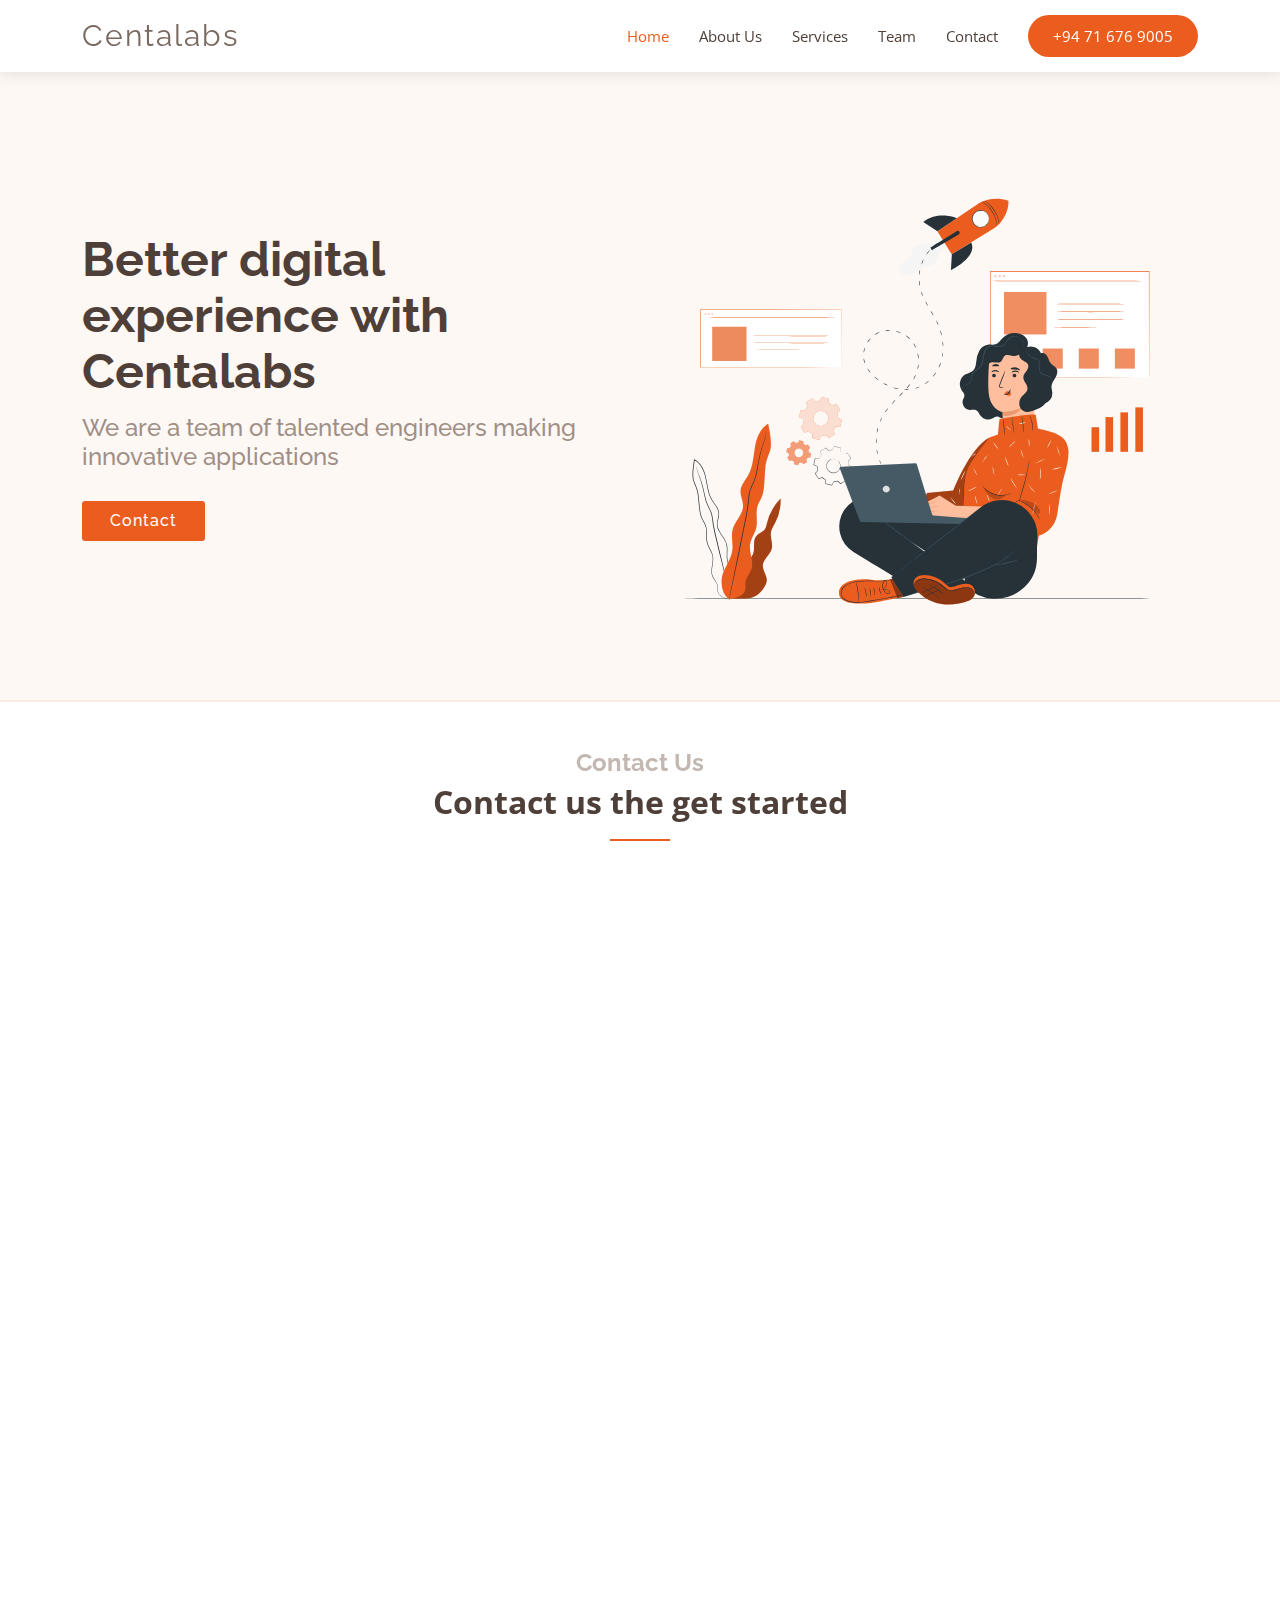
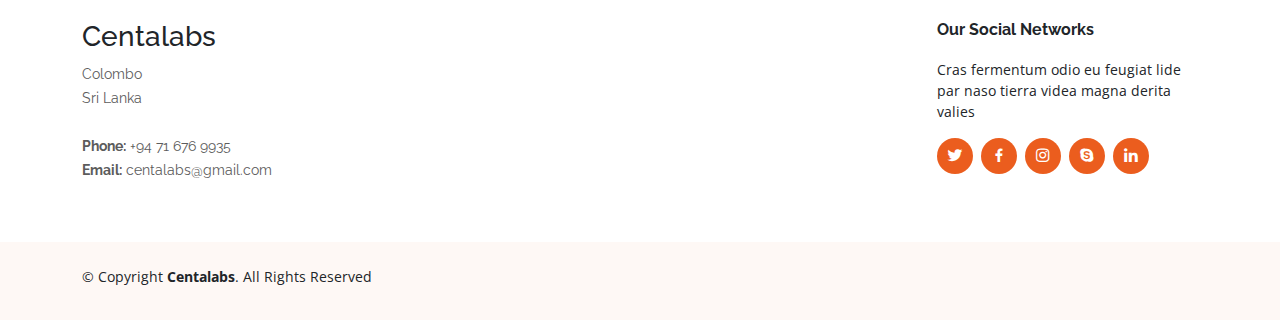
==== commit d99aa60d: "Update" ====
--- a/index.html
+++ b/index.html
@@ -66,7 +66,7 @@
             </ul>
           </li>-->
           <li><a class="nav-link scrollto" href="#contact">Contact</a></li>
-          <li><a class="getstarted scrollto" href="#about">+94 71 676 9935</a></li>
+          <li><a class="getstarted scrollto" href="#about">+94 71 676 9005</a></li>
         </ul>
         <i class="bi bi-list mobile-nav-toggle"></i>
       </nav><!-- .navbar -->
@@ -553,7 +553,7 @@
               <div class="phone">
                 <i class="bi bi-phone"></i>
                 <h4>Call:</h4>
-                <p>+94 71 676 9935</p>
+                <p>+94 71 676 9005</p>
               </div>
 
               <iframe src="https://www.google.com/maps/embed?pb=!1m18!1m12!1m3!1d63371.81529707302!2d79.82118604528776!3d6.921837369642997!2m3!1f0!2f0!3f0!3m2!1i1024!2i768!4f13.1!3m3!1m2!1s0x0%3A0x0!2zNsKwNTMnMDUuNiJOIDc5wrA1NycwNS40IkU!5e0!3m2!1sen!2slk!4v1622058827711!5m2!1sen!2slk" frameborder="0" style="border:0; width: 100%; height: 290px;" allowfullscreen></iframe>
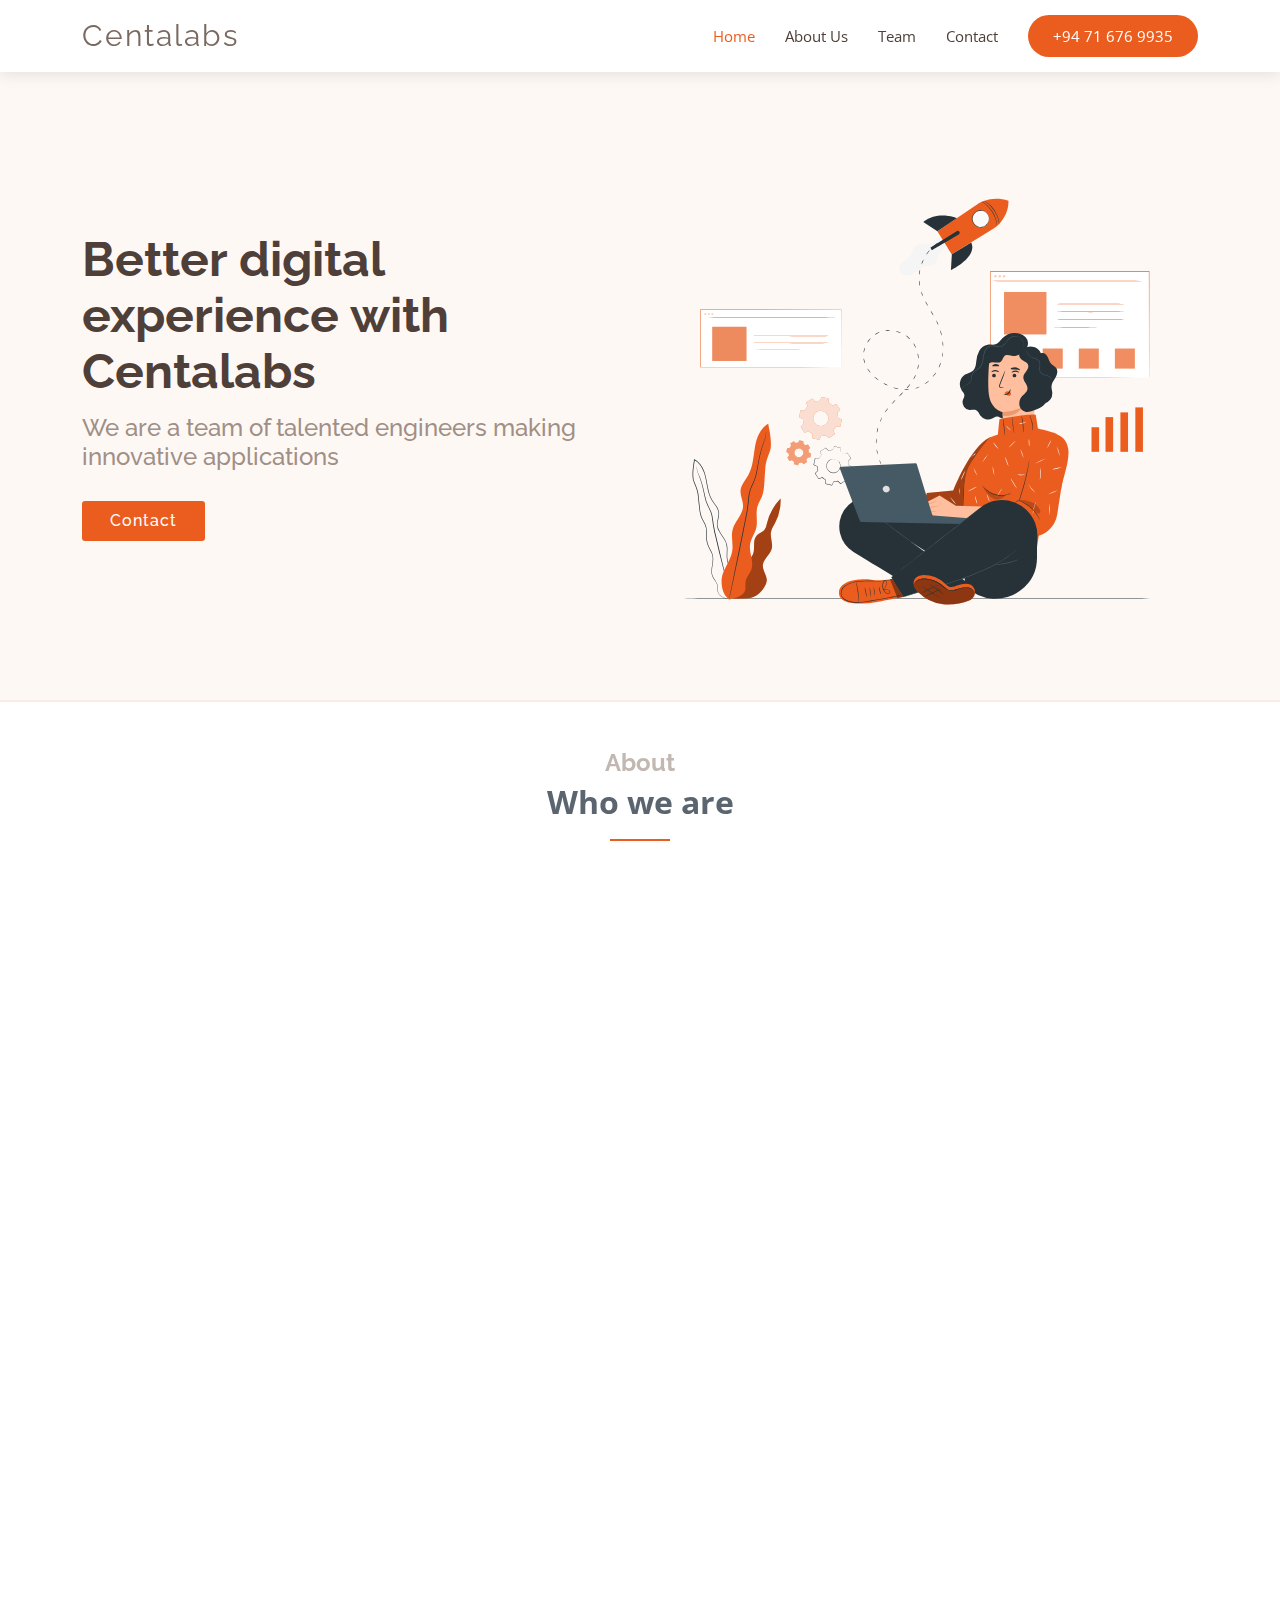
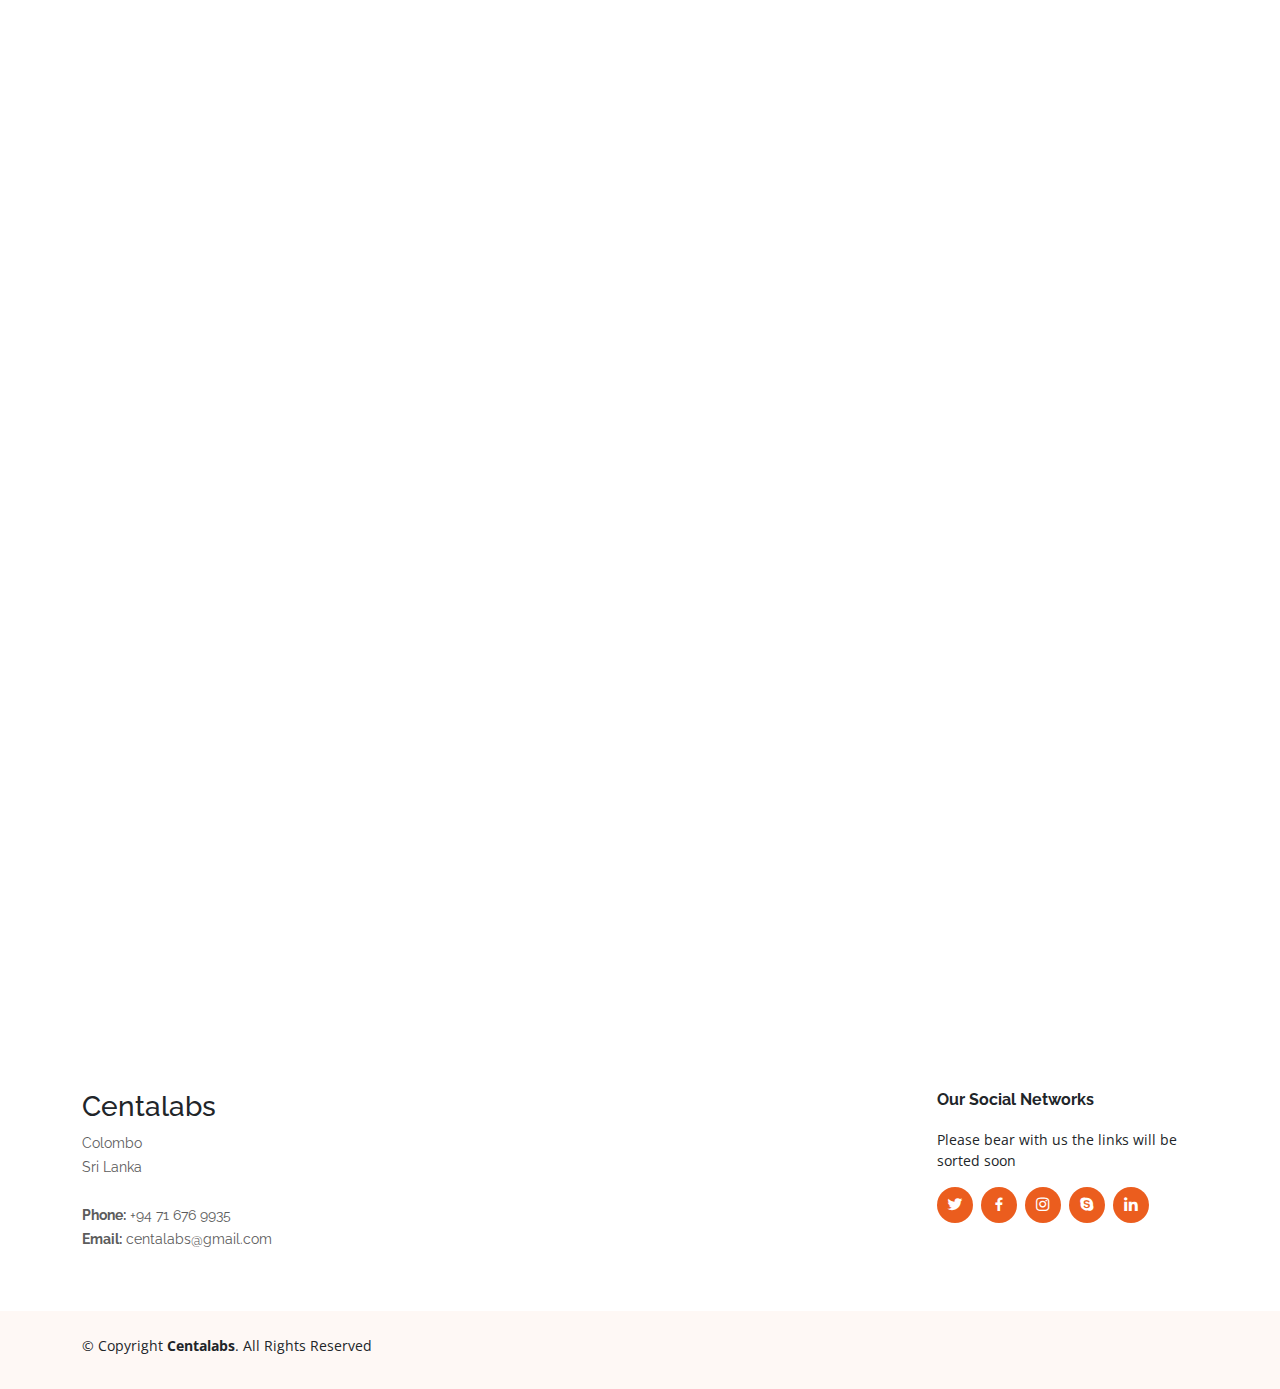
==== commit 82dd47c3: "CL:WEB:Update the entire site" ====
--- a/index.html
+++ b/index.html
@@ -31,670 +31,671 @@
 
 <body>
 
-  <!-- ======= Header ======= -->
-  <header id="header" class="fixed-top d-flex align-items-center">
-    <div class="container d-flex align-items-center justify-content-between">
-
-      <div class="logo">
-        <h1 class="text-light"><a href="index.html"><span>Centalabs</span></a></h1>
-        <!-- Uncomment below if you prefer to use an image logo -->
-        <!-- <a href="index.html"><img src="assets/img/logo.png" alt="" class="img-fluid"></a>-->
-      </div>
-
-      <nav id="navbar" class="navbar">
-        <ul>
-          <li><a class="nav-link scrollto active" href="#hero">Home</a></li>
-          <li><a class="nav-link scrollto" href="#about">About Us</a></li>
-          <li><a class="nav-link scrollto" href="#services">Services</a></li>
-<!--          <li><a class="nav-link scrollto" href="#portfolio">Portfolio</a></li>-->
-          <li><a class="nav-link scrollto" href="#team">Team</a></li>
+<!-- ======= Header ======= -->
+<header id="header" class="fixed-top d-flex align-items-center">
+  <div class="container d-flex align-items-center justify-content-between">
+
+    <div class="logo">
+      <h1 class="text-light"><a href="index.html"><span>Centalabs</span></a></h1>
+      <!-- Uncomment below if you prefer to use an image logo -->
+      <!-- <a href="index.html"><img src="assets/img/logo.png" alt="" class="img-fluid"></a>-->
+    </div>
+
+    <nav id="navbar" class="navbar">
+      <ul>
+        <li><a class="nav-link scrollto active" href="#hero">Home</a></li>
+     <li><a class="nav-link scrollto" href="#about">About Us</a></li>
+        <!--         <li><a class="nav-link scrollto" href="#services">Services</a></li>
+          <li><a class="nav-link scrollto" href="#portfolio">Portfolio</a></li> -->
+        <li><a class="nav-link scrollto" href="#team">Team</a></li>
 <!--          <li class="dropdown"><a href="#"><span>Drop Down</span> <i class="bi bi-chevron-down"></i></a>
-            <ul>
-              <li><a href="#">Drop Down 1</a></li>
-              <li class="dropdown"><a href="#"><span>Deep Drop Down</span> <i class="bi bi-chevron-right"></i></a>
-                <ul>
-                  <li><a href="#">Deep Drop Down 1</a></li>
-                  <li><a href="#">Deep Drop Down 2</a></li>
-                  <li><a href="#">Deep Drop Down 3</a></li>
-                  <li><a href="#">Deep Drop Down 4</a></li>
-                  <li><a href="#">Deep Drop Down 5</a></li>
-                </ul>
-              </li>
-              <li><a href="#">Drop Down 2</a></li>
-              <li><a href="#">Drop Down 3</a></li>
-              <li><a href="#">Drop Down 4</a></li>
-            </ul>
-          </li>-->
-          <li><a class="nav-link scrollto" href="#contact">Contact</a></li>
-          <li><a class="getstarted scrollto" href="#about">+94 71 676 9005</a></li>
-        </ul>
-        <i class="bi bi-list mobile-nav-toggle"></i>
-      </nav><!-- .navbar -->
-
-    </div>
-  </header><!-- End Header -->
-
-  <!-- ======= Hero Section ======= -->
-  <section id="hero" class="d-flex align-items-center">
-
+          <ul>
+            <li><a href="#">Drop Down 1</a></li>
+            <li class="dropdown"><a href="#"><span>Deep Drop Down</span> <i class="bi bi-chevron-right"></i></a>
+              <ul>
+                <li><a href="#">Deep Drop Down 1</a></li>
+                <li><a href="#">Deep Drop Down 2</a></li>
+                <li><a href="#">Deep Drop Down 3</a></li>
+                <li><a href="#">Deep Drop Down 4</a></li>
+                <li><a href="#">Deep Drop Down 5</a></li>
+              </ul>
+            </li>
+            <li><a href="#">Drop Down 2</a></li>
+            <li><a href="#">Drop Down 3</a></li>
+            <li><a href="#">Drop Down 4</a></li>
+          </ul>
+        </li>-->
+        <li><a class="nav-link scrollto" href="#contact">Contact</a></li>
+        <li><a class="getstarted scrollto"  href="tel:+94716769935">+94 71 676 9935</a></li>
+      </ul>
+      <i class="bi bi-list mobile-nav-toggle"></i>
+    </nav><!-- .navbar -->
+
+  </div>
+</header><!-- End Header -->
+
+<!-- ======= Hero Section ======= -->
+<section id="hero" class="d-flex align-items-center">
+
+  <div class="container">
+    <div class="row gy-4">
+      <div class="col-lg-6 order-2 order-lg-1 d-flex flex-column justify-content-center">
+        <h1>Better digital experience with Centalabs</h1>
+        <h2>We are a team of talented engineers making innovative applications</h2>
+        <div>
+          <a href="#contact" class="btn-get-started scrollto">Contact</a>
+        </div>
+      </div>
+      <div class="col-lg-6 order-1 order-lg-2 hero-img">
+        <img src="assets/img/hero-img.svg" class="img-fluid animated" alt="illustrations by Storyset">
+      </div>
+    </div>
+  </div>
+
+</section><!-- End Hero -->
+
+<main id="main">
+
+
+  <!-- ======= About Section ======= -->
+  <section id="about" class="about">
     <div class="container">
-      <div class="row gy-4">
-        <div class="col-lg-6 order-2 order-lg-1 d-flex flex-column justify-content-center">
-          <h1>Better digital experience with Centalabs</h1>
-          <h2>We are a team of talented engineers making innovative applications</h2>
-          <div>
-            <a href="#contact" class="btn-get-started scrollto">Contact</a>
-          </div>
-        </div>
-        <div class="col-lg-6 order-1 order-lg-2 hero-img">
-          <img src="assets/img/hero-img.svg" class="img-fluid animated" alt="">
-        </div>
-      </div>
-    </div>
-
-  </section><!-- End Hero -->
-
-  <main id="main">
-
-    <!-- ======= About Section ======= -->
-    <!--
-    <section id="about" class="about">
-      <div class="container">
-
-        <div class="row justify-content-between">
-          <div class="col-lg-5 d-flex align-items-center justify-content-center about-img">
-            <img src="assets/img/about-img.svg" class="img-fluid" alt="" data-aos="zoom-in">
-          </div>
-          <div class="col-lg-6 pt-5 pt-lg-0">
-            <h3 data-aos="fade-up">Voluptatem dignissimos provident quasi</h3>
-            <p data-aos="fade-up" data-aos-delay="100">
-              Lorem ipsum dolor sit amet, consectetur adipiscing elit, sed do eiusmod tempor incididunt ut labore et dolore magna aliqua. Duis aute irure dolor in reprehenderit
-            </p>
+      <div class="section-title" data-aos="fade-up">
+        <h2>About</h2>
+        <p>Who we are</p>
+      </div>
+      <div class="row justify-content-between">
+        <div class="col-lg-5 d-flex align-items-center justify-content-center about-img">
+          <img src="assets/img/about-img.svg" class="img-fluid"  alt="illustrations by Storyset" data-aos="zoom-in">
+        </div>
+        <div class="col-lg-6 pt-5 pt-lg-0">
+<!--          <h3 data-aos="fade-up">Who we are</h3>-->
+          <p data-aos="fade-up" data-aos-delay="100">
+            Prasanna and Sarada, working for more than 5 years together in the software industry, teamed together to develop cutting-edge software solutions for people and businesses all around the world.
+          </p>
+          <div class="row">
+            <div class="col-md-6" data-aos="fade-up" data-aos-delay="100">
+              <i class="bx bx-bullseye"></i>
+              <h4>Vision</h4>
+              <p>Becoming a leading partner in the field of digital solutions for businesses who want to improve and future-proof their digital strategy</p>
+            </div>
+            <div class="col-md-6" data-aos="fade-up" data-aos-delay="200">
+              <i class="bx bx-target-lock"></i>
+              <h4>Mission</h4>
+              <p>Providing innovative digital solutions to the clients all around the globe</p>
+            </div>
+          </div>
+        </div>
+      </div>
+
+    </div>
+  </section><!-- End About Section -->
+
+  <!-- ======= Services Section ======= -->
+  <!--
+  <section id="services" class="services section-bg">
+    <div class="container" data-aos="fade-up">
+
+      <div class="section-title">
+        <h2>Services</h2>
+        <p>Check out the great services we offer</p>
+      </div>
+
+      <div class="row">
+        <div class="col-md-6 col-lg-3 d-flex align-items-stretch" data-aos="zoom-in" data-aos-delay="100">
+          <div class="icon-box">
+            <div class="icon"><i class="bx bxl-dribbble"></i></div>
+            <h4 class="title"><a href="">Lorem Ipsum</a></h4>
+            <p class="description">Voluptatum deleniti atque corrupti quos dolores et quas molestias excepturi sint occaecati cupiditate</p>
+          </div>
+        </div>
+
+        <div class="col-md-6 col-lg-3 d-flex align-items-stretch" data-aos="zoom-in" data-aos-delay="200">
+          <div class="icon-box">
+            <div class="icon"><i class="bx bx-file"></i></div>
+            <h4 class="title"><a href="">Sed ut perspiciatis</a></h4>
+            <p class="description">Duis aute irure dolor in reprehenderit in voluptate velit esse cillum dolore eu fugiat nulla</p>
+          </div>
+        </div>
+
+        <div class="col-md-6 col-lg-3 d-flex align-items-stretch" data-aos="zoom-in" data-aos-delay="300">
+          <div class="icon-box">
+            <div class="icon"><i class="bx bx-tachometer"></i></div>
+            <h4 class="title"><a href="">Magni Dolores</a></h4>
+            <p class="description">Excepteur sint occaecat cupidatat non proident, sunt in culpa qui officia deserunt mollit anim</p>
+          </div>
+        </div>
+
+        <div class="col-md-6 col-lg-3 d-flex align-items-stretch" data-aos="zoom-in" data-aos-delay="400">
+          <div class="icon-box">
+            <div class="icon"><i class="bx bx-world"></i></div>
+            <h4 class="title"><a href="">Nemo Enim</a></h4>
+            <p class="description">At vero eos et accusamus et iusto odio dignissimos ducimus qui blanditiis praesentium voluptatum</p>
+          </div>
+        </div>
+
+      </div>
+
+    </div>
+  </section>-->
+  <!-- End Services Section -->
+
+  <!-- ======= Portfolio Section ======= -->
+  <!--
+      <section id="portfolio" class="portfolio">
+        <div class="container" data-aos="fade-up">
+
+          <div class="section-title">
+            <h2>Portfolio</h2>
+            <p>Check out our beautifull portfolio</p>
+          </div>
+
+          <div class="row" data-aos="fade-up" data-aos-delay="100">
+            <div class="col-lg-12">
+              <ul id="portfolio-flters">
+                <li data-filter="*" class="filter-active">All</li>
+                <li data-filter=".filter-app">App</li>
+                <li data-filter=".filter-card">Card</li>
+                <li data-filter=".filter-web">Web</li>
+              </ul>
+            </div>
+          </div>
+
+          <div class="row portfolio-container" data-aos="fade-up" data-aos-delay="200">
+
+            <div class="col-lg-4 col-md-6 portfolio-item filter-app">
+              <div class="portfolio-wrap">
+                <img src="assets/img/portfolio/portfolio-1.jpg" class="img-fluid" alt="">
+                <div class="portfolio-links">
+                  <a href="assets/img/portfolio/portfolio-1.jpg" data-gallery="portfolioGallery" class="portfolio-lightbox" title="App 1"><i class="bi bi-plus"></i></a>
+                  <a href="portfolio-details.html" title="More Details"><i class="bi bi-link"></i></a>
+                </div>
+                <div class="portfolio-info">
+                  <h4>App 1</h4>
+                  <p>App</p>
+                </div>
+              </div>
+            </div>
+
+            <div class="col-lg-4 col-md-6 portfolio-item filter-web">
+              <div class="portfolio-wrap">
+                <img src="assets/img/portfolio/portfolio-2.jpg" class="img-fluid" alt="">
+                <div class="portfolio-links">
+                  <a href="assets/img/portfolio/portfolio-2.jpg" data-gallery="portfolioGallery" class="portfolio-lightbox" title="Web 3"><i class="bi bi-plus"></i></a>
+                  <a href="portfolio-details.html" title="More Details"><i class="bi bi-link"></i></a>
+                </div>
+                <div class="portfolio-info">
+                  <h4>Web 3</h4>
+                  <p>Web</p>
+                </div>
+              </div>
+            </div>
+
+            <div class="col-lg-4 col-md-6 portfolio-item filter-app">
+              <div class="portfolio-wrap">
+                <img src="assets/img/portfolio/portfolio-3.jpg" class="img-fluid" alt="">
+                <div class="portfolio-links">
+                  <a href="assets/img/portfolio/portfolio-3.jpg" data-gallery="portfolioGallery" class="portfolio-lightbox" title="App 2"><i class="bi bi-plus"></i></a>
+                  <a href="portfolio-details.html" title="More Details"><i class="bi bi-link"></i></a>
+                </div>
+                <div class="portfolio-info">
+                  <h4>App 2</h4>
+                  <p>App</p>
+                </div>
+              </div>
+            </div>
+
+            <div class="col-lg-4 col-md-6 portfolio-item filter-card">
+              <div class="portfolio-wrap">
+                <img src="assets/img/portfolio/portfolio-4.jpg" class="img-fluid" alt="">
+                <div class="portfolio-links">
+                  <a href="assets/img/portfolio/portfolio-4.jpg" data-gallery="portfolioGallery" class="portfolio-lightbox" title="Card 2"><i class="bi bi-plus"></i></a>
+                  <a href="portfolio-details.html" title="More Details"><i class="bi bi-link"></i></a>
+                </div>
+                <div class="portfolio-info">
+                  <h4>Card 2</h4>
+                  <p>Card</p>
+                </div>
+              </div>
+            </div>
+
+            <div class="col-lg-4 col-md-6 portfolio-item filter-web">
+              <div class="portfolio-wrap">
+                <img src="assets/img/portfolio/portfolio-5.jpg" class="img-fluid" alt="">
+                <div class="portfolio-links">
+                  <a href="assets/img/portfolio/portfolio-5.jpg" data-gallery="portfolioGallery" class="portfolio-lightbox" title="Web 2"><i class="bi bi-plus"></i></a>
+                  <a href="portfolio-details.html" title="More Details"><i class="bi bi-link"></i></a>
+                </div>
+                <div class="portfolio-info">
+                  <h4>Web 2</h4>
+                  <p>Web</p>
+                </div>
+              </div>
+            </div>
+
+            <div class="col-lg-4 col-md-6 portfolio-item filter-app">
+              <div class="portfolio-wrap">
+                <img src="assets/img/portfolio/portfolio-6.jpg" class="img-fluid" alt="">
+                <div class="portfolio-links">
+                  <a href="assets/img/portfolio/portfolio-6.jpg" data-gallery="portfolioGallery" class="portfolio-lightbox" title="App 3"><i class="bi bi-plus"></i></a>
+                  <a href="portfolio-details.html" title="More Details"><i class="bi bi-link"></i></a>
+                </div>
+                <div class="portfolio-info">
+                  <h4>App 3</h4>
+                  <p>App</p>
+                </div>
+              </div>
+            </div>
+
+            <div class="col-lg-4 col-md-6 portfolio-item filter-card">
+              <div class="portfolio-wrap">
+                <img src="assets/img/portfolio/portfolio-7.jpg" class="img-fluid" alt="">
+                <div class="portfolio-links">
+                  <a href="assets/img/portfolio/portfolio-7.jpg" data-gallery="portfolioGallery" class="portfolio-lightbox" title="Card 1"><i class="bi bi-plus"></i></a>
+                  <a href="portfolio-details.html" title="More Details"><i class="bi bi-link"></i></a>
+                </div>
+                <div class="portfolio-info">
+                  <h4>Card 1</h4>
+                  <p>Card</p>
+                </div>
+              </div>
+            </div>
+
+            <div class="col-lg-4 col-md-6 portfolio-item filter-card">
+              <div class="portfolio-wrap">
+                <img src="assets/img/portfolio/portfolio-8.jpg" class="img-fluid" alt="">
+                <div class="portfolio-links">
+                  <a href="assets/img/portfolio/portfolio-8.jpg" data-gallery="portfolioGallery" class="portfolio-lightbox" title="Card 3"><i class="bi bi-plus"></i></a>
+                  <a href="portfolio-details.html" title="More Details"><i class="bi bi-link"></i></a>
+                </div>
+                <div class="portfolio-info">
+                  <h4>Card 3</h4>
+                  <p>Card</p>
+                </div>
+              </div>
+            </div>
+
+            <div class="col-lg-4 col-md-6 portfolio-item filter-web">
+              <div class="portfolio-wrap">
+                <img src="assets/img/portfolio/portfolio-9.jpg" class="img-fluid" alt="">
+                <div class="portfolio-links">
+                  <a href="assets/img/portfolio/portfolio-9.jpg" data-gallery="portfolioGallery" class="portfolio-lightbox" title="Web 3"><i class="bi bi-plus"></i></a>
+                  <a href="portfolio-details.html" title="More Details"><i class="bi bi-link"></i></a>
+                </div>
+                <div class="portfolio-info">
+                  <h4>Web 3</h4>
+                  <p>Web</p>
+                </div>
+              </div>
+            </div>
+
+          </div>
+
+        </div>
+      </section>&lt;!&ndash; End Portfolio Section &ndash;&gt;
+  -->
+
+  <!-- ======= F.A.Q Section ======= -->
+  <!--
+      <section id="faq" class="faq section-bg">
+        <div class="container" data-aos="fade-up">
+
+          <div class="section-title">
+            <h2>F.A.Q</h2>
+            <p>Frequently Asked Questions</p>
+          </div>
+
+          <ul class="faq-list" data-aos="fade-up" data-aos-delay="100">
+
+            <li>
+              <div data-bs-toggle="collapse" class="collapsed question" href="#faq1">Non consectetur a erat nam at lectus urna duis? <i class="bi bi-chevron-down icon-show"></i><i class="bi bi-chevron-up icon-close"></i></div>
+              <div id="faq1" class="collapse" data-bs-parent=".faq-list">
+                <p>
+                  Feugiat pretium nibh ipsum consequat. Tempus iaculis urna id volutpat lacus laoreet non curabitur gravida. Venenatis lectus magna fringilla urna porttitor rhoncus dolor purus non.
+                </p>
+              </div>
+            </li>
+
+            <li>
+              <div data-bs-toggle="collapse" href="#faq2" class="collapsed question">Feugiat scelerisque varius morbi enim nunc faucibus a pellentesque? <i class="bi bi-chevron-down icon-show"></i><i class="bi bi-chevron-up icon-close"></i></div>
+              <div id="faq2" class="collapse" data-bs-parent=".faq-list">
+                <p>
+                  Dolor sit amet consectetur adipiscing elit pellentesque habitant morbi. Id interdum velit laoreet id donec ultrices. Fringilla phasellus faucibus scelerisque eleifend donec pretium. Est pellentesque elit ullamcorper dignissim. Mauris ultrices eros in cursus turpis massa tincidunt dui.
+                </p>
+              </div>
+            </li>
+
+            <li>
+              <div data-bs-toggle="collapse" href="#faq3" class="collapsed question">Dolor sit amet consectetur adipiscing elit pellentesque habitant morbi? <i class="bi bi-chevron-down icon-show"></i><i class="bi bi-chevron-up icon-close"></i></div>
+              <div id="faq3" class="collapse" data-bs-parent=".faq-list">
+                <p>
+                  Eleifend mi in nulla posuere sollicitudin aliquam ultrices sagittis orci. Faucibus pulvinar elementum integer enim. Sem nulla pharetra diam sit amet nisl suscipit. Rutrum tellus pellentesque eu tincidunt. Lectus urna duis convallis convallis tellus. Urna molestie at elementum eu facilisis sed odio morbi quis
+                </p>
+              </div>
+            </li>
+
+            <li>
+              <div data-bs-toggle="collapse" href="#faq4" class="collapsed question">Ac odio tempor orci dapibus. Aliquam eleifend mi in nulla? <i class="bi bi-chevron-down icon-show"></i><i class="bi bi-chevron-up icon-close"></i></div>
+              <div id="faq4" class="collapse" data-bs-parent=".faq-list">
+                <p>
+                  Dolor sit amet consectetur adipiscing elit pellentesque habitant morbi. Id interdum velit laoreet id donec ultrices. Fringilla phasellus faucibus scelerisque eleifend donec pretium. Est pellentesque elit ullamcorper dignissim. Mauris ultrices eros in cursus turpis massa tincidunt dui.
+                </p>
+              </div>
+            </li>
+
+            <li>
+              <div data-bs-toggle="collapse" href="#faq5" class="collapsed question">Tempus quam pellentesque nec nam aliquam sem et tortor consequat? <i class="bi bi-chevron-down icon-show"></i><i class="bi bi-chevron-up icon-close"></i></div>
+              <div id="faq5" class="collapse" data-bs-parent=".faq-list">
+                <p>
+                  Molestie a iaculis at erat pellentesque adipiscing commodo. Dignissim suspendisse in est ante in. Nunc vel risus commodo viverra maecenas accumsan. Sit amet nisl suscipit adipiscing bibendum est. Purus gravida quis blandit turpis cursus in
+                </p>
+              </div>
+            </li>
+
+            <li>
+              <div data-bs-toggle="collapse" href="#faq6" class="collapsed question">Tortor vitae purus faucibus ornare. Varius vel pharetra vel turpis nunc eget lorem dolor? <i class="bi bi-chevron-down icon-show"></i><i class="bi bi-chevron-up icon-close"></i></div>
+              <div id="faq6" class="collapse" data-bs-parent=".faq-list">
+                <p>
+                  Laoreet sit amet cursus sit amet dictum sit amet justo. Mauris vitae ultricies leo integer malesuada nunc vel. Tincidunt eget nullam non nisi est sit amet. Turpis nunc eget lorem dolor sed. Ut venenatis tellus in metus vulputate eu scelerisque. Pellentesque diam volutpat commodo sed egestas egestas fringilla phasellus faucibus. Nibh tellus molestie nunc non blandit massa enim nec.
+                </p>
+              </div>
+            </li>
+
+          </ul>
+
+        </div>
+      </section>&lt;!&ndash; End F.A.Q Section &ndash;&gt;
+  -->
+
+  <!-- ======= Team Section ======= -->
+  <section id="team" class="team">
+    <div class="container">
+
+      <div class="section-title" data-aos="fade-up">
+        <h2>Team</h2>
+        <p>We are always here to help</p>
+      </div>
+
+      <div class="row">
+
+        <!--          placeholder-->
+        <div class="col-xl-3 col-lg-4 col-md-6" data-aos="zoom-in" data-aos-delay="200">
+          <div class="member">
+            <!--              <img src="assets/img/team/team-2.jpg" class="img-fluid" alt="">-->
+            <div class="member-info">
+              <div class="member-info-content">
+                <h4>Sarah Jhonson</h4>
+                <span>Product Manager</span>
+              </div>
+              <div class="social">
+                <a href=""><i class="bi bi-twitter"></i></a>
+                <a href=""><i class="bi bi-facebook"></i></a>
+                <a href=""><i class="bi bi-instagram"></i></a>
+                <a href=""><i class="bi bi-linkedin"></i></a>
+              </div>
+            </div>
+          </div>
+        </div>
+
+        <div class="col-xl-3 col-lg-4 col-md-6" data-aos="zoom-in" data-aos-delay="100">
+          <div class="member">
+            <img src="assets/img/team/team-prasanna.jpg" class="img-fluid" alt="">
+            <div class="member-info">
+              <div class="member-info-content">
+                <h4>Prasanna Rodrigo</h4>
+                <!--                  <span>Co-founder</span>-->
+              </div>
+              <div class="social">
+<!--                <a href=""><i class="bi bi-twitter"></i></a>-->
+                <a href="https://www.facebook.com/prasanne.rodrigo/" target="_blank"><i class="bi bi-facebook"></i></a>
+<!--                <a href=""><i class="bi bi-instagram"></i></a>-->
+                <a href="https://www.linkedin.com/in/prasannarodrigo" target="_blank"><i class="bi bi-linkedin"></i></a>
+              </div>
+            </div>
+          </div>
+        </div>
+
+        <div class="col-xl-3 col-lg-4 col-md-6" data-aos="zoom-in" data-aos-delay="300">
+          <div class="member">
+            <img src="assets/img/team/team-sarada.jpg" class="img-fluid" alt="">
+            <div class="member-info">
+              <div class="member-info-content">
+                <h4>Sarada Guruge</h4>
+                <!--                  <span>Co-founder</span>-->
+              </div>
+              <div class="social">
+<!--                <a href=""><i class="bi bi-twitter"></i></a>-->
+                <a href="https://www.facebook.com/chandima.guruge.98" target="_blank"><i class="bi bi-facebook"></i></a>
+<!--                <a href=""><i class="bi bi-instagram"></i></a>-->
+                <a href="https://www.linkedin.com/in/saradachandima/" target="_blank"><i class="bi bi-linkedin"></i></a>
+              </div>
+            </div>
+          </div>
+        </div>
+
+        <!--          placeholder-->
+        <div class="col-xl-3 col-lg-4 col-md-6" data-aos="zoom-in" data-aos-delay="400">
+          <div class="member">
+            <!--              <img src="assets/img/team/team-4.jpg" class="img-fluid" alt="">-->
+            <div class="member-info">
+              <div class="member-info-content">
+                <h4>Amanda Jepson</h4>
+                <span>Accountant</span>
+              </div>
+              <div class="social">
+                <a href=""><i class="bi bi-twitter"></i></a>
+                <a href=""><i class="bi bi-facebook"></i></a>
+                <a href=""><i class="bi bi-instagram"></i></a>
+                <a href=""><i class="bi bi-linkedin"></i></a>
+              </div>
+            </div>
+          </div>
+        </div>
+
+      </div>
+
+    </div>
+  </section><!-- End Team Section -->
+
+  <!-- ======= Clients Section ======= -->
+  <!--
+
+      <section id="clients" class="clients section-bg">
+        <div class="container" data-aos="fade-up">
+
+          <div class="section-title">
+            <h2>Clients</h2>
+            <p>They trusted us</p>
+          </div>
+
+          <div class="clients-slider swiper-container" data-aos="fade-up" data-aos-delay="100">
+            <div class="swiper-wrapper align-items-center">
+              <div class="swiper-slide"><img src="assets/img/clients/client-1.png" class="img-fluid" alt=""></div>
+              <div class="swiper-slide"><img src="assets/img/clients/client-2.png" class="img-fluid" alt=""></div>
+              <div class="swiper-slide"><img src="assets/img/clients/client-3.png" class="img-fluid" alt=""></div>
+              <div class="swiper-slide"><img src="assets/img/clients/client-4.png" class="img-fluid" alt=""></div>
+              <div class="swiper-slide"><img src="assets/img/clients/client-5.png" class="img-fluid" alt=""></div>
+              <div class="swiper-slide"><img src="assets/img/clients/client-6.png" class="img-fluid" alt=""></div>
+              <div class="swiper-slide"><img src="assets/img/clients/client-7.png" class="img-fluid" alt=""></div>
+              <div class="swiper-slide"><img src="assets/img/clients/client-8.png" class="img-fluid" alt=""></div>
+            </div>
+            <div class="swiper-pagination"></div>
+          </div>
+
+        </div>
+      </section>&lt;!&ndash; End Clients Section &ndash;&gt;
+  -->
+
+  <!-- ======= Contact Us Section ======= -->
+  <section id="contact" class="contact">
+    <div class="container" data-aos="fade-up">
+
+      <div class="section-title">
+        <h2>Contact Us</h2>
+        <p>Send message to get started</p>
+      </div>
+
+      <div class="row">
+
+        <div class="col-lg-5 d-flex align-items-stretch" data-aos="fade-up" data-aos-delay="100">
+          <div class="info">
+            <div class="address">
+              <i class="bi bi-geo-alt"></i>
+              <h4>Location:</h4>
+              <p>Colombo, Sri Lanka</p>
+            </div>
+
+            <div class="email">
+              <i class="bi bi-envelope"></i>
+              <h4>Email:</h4>
+              <p>centalabs@gmail.com</p>
+            </div>
+
+            <div class="phone">
+              <i class="bi bi-phone"></i>
+              <h4>Call:</h4>
+              <p>+94 71 676 9935</p>
+            </div>
+
+            <iframe src="https://www.google.com/maps/embed?pb=!1m18!1m12!1m3!1d63371.81529707302!2d79.82118604528776!3d6.921837369642997!2m3!1f0!2f0!3f0!3m2!1i1024!2i768!4f13.1!3m3!1m2!1s0x0%3A0x0!2zNsKwNTMnMDUuNiJOIDc5wrA1NycwNS40IkU!5e0!3m2!1sen!2slk!4v1622058827711!5m2!1sen!2slk" frameborder="0" style="border:0; width: 100%; height: 290px;" allowfullscreen></iframe>
+          </div>
+
+        </div>
+
+        <div class="col-lg-7 mt-5 mt-lg-0 d-flex align-items-stretch" data-aos="fade-up" data-aos-delay="200">
+          <form action="mailto:hello@centalabs.com?subject=Like to Work With CentaLabs" method="post" role="form" class="php-email-form" enctype="text/plain">
             <div class="row">
-              <div class="col-md-6" data-aos="fade-up" data-aos-delay="100">
-                <i class="bx bx-receipt"></i>
-                <h4>Corporis voluptates sit</h4>
-                <p>Consequuntur sunt aut quasi enim aliquam quae harum pariatur laboris nisi ut aliquip</p>
-              </div>
-              <div class="col-md-6" data-aos="fade-up" data-aos-delay="200">
-                <i class="bx bx-cube-alt"></i>
-                <h4>Ullamco laboris nisi</h4>
-                <p>Excepteur sint occaecat cupidatat non proident, sunt in culpa qui officia deserunt</p>
-              </div>
-            </div>
-          </div>
-        </div>
-
-      </div>
-    </section>
--->
-<!-- End About Section -->
-
-    <!-- ======= Services Section ======= -->
-    <!--
-    <section id="services" class="services section-bg">
-      <div class="container" data-aos="fade-up">
-
-        <div class="section-title">
-          <h2>Services</h2>
-          <p>Check out the great services we offer</p>
-        </div>
-
-        <div class="row">
-          <div class="col-md-6 col-lg-3 d-flex align-items-stretch" data-aos="zoom-in" data-aos-delay="100">
-            <div class="icon-box">
-              <div class="icon"><i class="bx bxl-dribbble"></i></div>
-              <h4 class="title"><a href="">Lorem Ipsum</a></h4>
-              <p class="description">Voluptatum deleniti atque corrupti quos dolores et quas molestias excepturi sint occaecati cupiditate</p>
-            </div>
-          </div>
-
-          <div class="col-md-6 col-lg-3 d-flex align-items-stretch" data-aos="zoom-in" data-aos-delay="200">
-            <div class="icon-box">
-              <div class="icon"><i class="bx bx-file"></i></div>
-              <h4 class="title"><a href="">Sed ut perspiciatis</a></h4>
-              <p class="description">Duis aute irure dolor in reprehenderit in voluptate velit esse cillum dolore eu fugiat nulla</p>
-            </div>
-          </div>
-
-          <div class="col-md-6 col-lg-3 d-flex align-items-stretch" data-aos="zoom-in" data-aos-delay="300">
-            <div class="icon-box">
-              <div class="icon"><i class="bx bx-tachometer"></i></div>
-              <h4 class="title"><a href="">Magni Dolores</a></h4>
-              <p class="description">Excepteur sint occaecat cupidatat non proident, sunt in culpa qui officia deserunt mollit anim</p>
-            </div>
-          </div>
-
-          <div class="col-md-6 col-lg-3 d-flex align-items-stretch" data-aos="zoom-in" data-aos-delay="400">
-            <div class="icon-box">
-              <div class="icon"><i class="bx bx-world"></i></div>
-              <h4 class="title"><a href="">Nemo Enim</a></h4>
-              <p class="description">At vero eos et accusamus et iusto odio dignissimos ducimus qui blanditiis praesentium voluptatum</p>
-            </div>
-          </div>
-
-        </div>
-
-      </div>
-    </section>-->
-<!-- End Services Section -->
-
-    <!-- ======= Portfolio Section ======= -->
-<!--
-    <section id="portfolio" class="portfolio">
-      <div class="container" data-aos="fade-up">
-
-        <div class="section-title">
-          <h2>Portfolio</h2>
-          <p>Check out our beautifull portfolio</p>
-        </div>
-
-        <div class="row" data-aos="fade-up" data-aos-delay="100">
-          <div class="col-lg-12">
-            <ul id="portfolio-flters">
-              <li data-filter="*" class="filter-active">All</li>
-              <li data-filter=".filter-app">App</li>
-              <li data-filter=".filter-card">Card</li>
-              <li data-filter=".filter-web">Web</li>
-            </ul>
-          </div>
-        </div>
-
-        <div class="row portfolio-container" data-aos="fade-up" data-aos-delay="200">
-
-          <div class="col-lg-4 col-md-6 portfolio-item filter-app">
-            <div class="portfolio-wrap">
-              <img src="assets/img/portfolio/portfolio-1.jpg" class="img-fluid" alt="">
-              <div class="portfolio-links">
-                <a href="assets/img/portfolio/portfolio-1.jpg" data-gallery="portfolioGallery" class="portfolio-lightbox" title="App 1"><i class="bi bi-plus"></i></a>
-                <a href="portfolio-details.html" title="More Details"><i class="bi bi-link"></i></a>
-              </div>
-              <div class="portfolio-info">
-                <h4>App 1</h4>
-                <p>App</p>
-              </div>
-            </div>
-          </div>
-
-          <div class="col-lg-4 col-md-6 portfolio-item filter-web">
-            <div class="portfolio-wrap">
-              <img src="assets/img/portfolio/portfolio-2.jpg" class="img-fluid" alt="">
-              <div class="portfolio-links">
-                <a href="assets/img/portfolio/portfolio-2.jpg" data-gallery="portfolioGallery" class="portfolio-lightbox" title="Web 3"><i class="bi bi-plus"></i></a>
-                <a href="portfolio-details.html" title="More Details"><i class="bi bi-link"></i></a>
-              </div>
-              <div class="portfolio-info">
-                <h4>Web 3</h4>
-                <p>Web</p>
-              </div>
-            </div>
-          </div>
-
-          <div class="col-lg-4 col-md-6 portfolio-item filter-app">
-            <div class="portfolio-wrap">
-              <img src="assets/img/portfolio/portfolio-3.jpg" class="img-fluid" alt="">
-              <div class="portfolio-links">
-                <a href="assets/img/portfolio/portfolio-3.jpg" data-gallery="portfolioGallery" class="portfolio-lightbox" title="App 2"><i class="bi bi-plus"></i></a>
-                <a href="portfolio-details.html" title="More Details"><i class="bi bi-link"></i></a>
-              </div>
-              <div class="portfolio-info">
-                <h4>App 2</h4>
-                <p>App</p>
-              </div>
-            </div>
-          </div>
-
-          <div class="col-lg-4 col-md-6 portfolio-item filter-card">
-            <div class="portfolio-wrap">
-              <img src="assets/img/portfolio/portfolio-4.jpg" class="img-fluid" alt="">
-              <div class="portfolio-links">
-                <a href="assets/img/portfolio/portfolio-4.jpg" data-gallery="portfolioGallery" class="portfolio-lightbox" title="Card 2"><i class="bi bi-plus"></i></a>
-                <a href="portfolio-details.html" title="More Details"><i class="bi bi-link"></i></a>
-              </div>
-              <div class="portfolio-info">
-                <h4>Card 2</h4>
-                <p>Card</p>
-              </div>
-            </div>
-          </div>
-
-          <div class="col-lg-4 col-md-6 portfolio-item filter-web">
-            <div class="portfolio-wrap">
-              <img src="assets/img/portfolio/portfolio-5.jpg" class="img-fluid" alt="">
-              <div class="portfolio-links">
-                <a href="assets/img/portfolio/portfolio-5.jpg" data-gallery="portfolioGallery" class="portfolio-lightbox" title="Web 2"><i class="bi bi-plus"></i></a>
-                <a href="portfolio-details.html" title="More Details"><i class="bi bi-link"></i></a>
-              </div>
-              <div class="portfolio-info">
-                <h4>Web 2</h4>
-                <p>Web</p>
-              </div>
-            </div>
-          </div>
-
-          <div class="col-lg-4 col-md-6 portfolio-item filter-app">
-            <div class="portfolio-wrap">
-              <img src="assets/img/portfolio/portfolio-6.jpg" class="img-fluid" alt="">
-              <div class="portfolio-links">
-                <a href="assets/img/portfolio/portfolio-6.jpg" data-gallery="portfolioGallery" class="portfolio-lightbox" title="App 3"><i class="bi bi-plus"></i></a>
-                <a href="portfolio-details.html" title="More Details"><i class="bi bi-link"></i></a>
-              </div>
-              <div class="portfolio-info">
-                <h4>App 3</h4>
-                <p>App</p>
-              </div>
-            </div>
-          </div>
-
-          <div class="col-lg-4 col-md-6 portfolio-item filter-card">
-            <div class="portfolio-wrap">
-              <img src="assets/img/portfolio/portfolio-7.jpg" class="img-fluid" alt="">
-              <div class="portfolio-links">
-                <a href="assets/img/portfolio/portfolio-7.jpg" data-gallery="portfolioGallery" class="portfolio-lightbox" title="Card 1"><i class="bi bi-plus"></i></a>
-                <a href="portfolio-details.html" title="More Details"><i class="bi bi-link"></i></a>
-              </div>
-              <div class="portfolio-info">
-                <h4>Card 1</h4>
-                <p>Card</p>
-              </div>
-            </div>
-          </div>
-
-          <div class="col-lg-4 col-md-6 portfolio-item filter-card">
-            <div class="portfolio-wrap">
-              <img src="assets/img/portfolio/portfolio-8.jpg" class="img-fluid" alt="">
-              <div class="portfolio-links">
-                <a href="assets/img/portfolio/portfolio-8.jpg" data-gallery="portfolioGallery" class="portfolio-lightbox" title="Card 3"><i class="bi bi-plus"></i></a>
-                <a href="portfolio-details.html" title="More Details"><i class="bi bi-link"></i></a>
-              </div>
-              <div class="portfolio-info">
-                <h4>Card 3</h4>
-                <p>Card</p>
-              </div>
-            </div>
-          </div>
-
-          <div class="col-lg-4 col-md-6 portfolio-item filter-web">
-            <div class="portfolio-wrap">
-              <img src="assets/img/portfolio/portfolio-9.jpg" class="img-fluid" alt="">
-              <div class="portfolio-links">
-                <a href="assets/img/portfolio/portfolio-9.jpg" data-gallery="portfolioGallery" class="portfolio-lightbox" title="Web 3"><i class="bi bi-plus"></i></a>
-                <a href="portfolio-details.html" title="More Details"><i class="bi bi-link"></i></a>
-              </div>
-              <div class="portfolio-info">
-                <h4>Web 3</h4>
-                <p>Web</p>
-              </div>
-            </div>
-          </div>
-
-        </div>
-
-      </div>
-    </section>&lt;!&ndash; End Portfolio Section &ndash;&gt;
--->
-
-    <!-- ======= F.A.Q Section ======= -->
-<!--
-    <section id="faq" class="faq section-bg">
-      <div class="container" data-aos="fade-up">
-
-        <div class="section-title">
-          <h2>F.A.Q</h2>
-          <p>Frequently Asked Questions</p>
-        </div>
-
-        <ul class="faq-list" data-aos="fade-up" data-aos-delay="100">
-
-          <li>
-            <div data-bs-toggle="collapse" class="collapsed question" href="#faq1">Non consectetur a erat nam at lectus urna duis? <i class="bi bi-chevron-down icon-show"></i><i class="bi bi-chevron-up icon-close"></i></div>
-            <div id="faq1" class="collapse" data-bs-parent=".faq-list">
-              <p>
-                Feugiat pretium nibh ipsum consequat. Tempus iaculis urna id volutpat lacus laoreet non curabitur gravida. Venenatis lectus magna fringilla urna porttitor rhoncus dolor purus non.
-              </p>
-            </div>
-          </li>
-
-          <li>
-            <div data-bs-toggle="collapse" href="#faq2" class="collapsed question">Feugiat scelerisque varius morbi enim nunc faucibus a pellentesque? <i class="bi bi-chevron-down icon-show"></i><i class="bi bi-chevron-up icon-close"></i></div>
-            <div id="faq2" class="collapse" data-bs-parent=".faq-list">
-              <p>
-                Dolor sit amet consectetur adipiscing elit pellentesque habitant morbi. Id interdum velit laoreet id donec ultrices. Fringilla phasellus faucibus scelerisque eleifend donec pretium. Est pellentesque elit ullamcorper dignissim. Mauris ultrices eros in cursus turpis massa tincidunt dui.
-              </p>
-            </div>
-          </li>
-
-          <li>
-            <div data-bs-toggle="collapse" href="#faq3" class="collapsed question">Dolor sit amet consectetur adipiscing elit pellentesque habitant morbi? <i class="bi bi-chevron-down icon-show"></i><i class="bi bi-chevron-up icon-close"></i></div>
-            <div id="faq3" class="collapse" data-bs-parent=".faq-list">
-              <p>
-                Eleifend mi in nulla posuere sollicitudin aliquam ultrices sagittis orci. Faucibus pulvinar elementum integer enim. Sem nulla pharetra diam sit amet nisl suscipit. Rutrum tellus pellentesque eu tincidunt. Lectus urna duis convallis convallis tellus. Urna molestie at elementum eu facilisis sed odio morbi quis
-              </p>
-            </div>
-          </li>
-
-          <li>
-            <div data-bs-toggle="collapse" href="#faq4" class="collapsed question">Ac odio tempor orci dapibus. Aliquam eleifend mi in nulla? <i class="bi bi-chevron-down icon-show"></i><i class="bi bi-chevron-up icon-close"></i></div>
-            <div id="faq4" class="collapse" data-bs-parent=".faq-list">
-              <p>
-                Dolor sit amet consectetur adipiscing elit pellentesque habitant morbi. Id interdum velit laoreet id donec ultrices. Fringilla phasellus faucibus scelerisque eleifend donec pretium. Est pellentesque elit ullamcorper dignissim. Mauris ultrices eros in cursus turpis massa tincidunt dui.
-              </p>
-            </div>
-          </li>
-
-          <li>
-            <div data-bs-toggle="collapse" href="#faq5" class="collapsed question">Tempus quam pellentesque nec nam aliquam sem et tortor consequat? <i class="bi bi-chevron-down icon-show"></i><i class="bi bi-chevron-up icon-close"></i></div>
-            <div id="faq5" class="collapse" data-bs-parent=".faq-list">
-              <p>
-                Molestie a iaculis at erat pellentesque adipiscing commodo. Dignissim suspendisse in est ante in. Nunc vel risus commodo viverra maecenas accumsan. Sit amet nisl suscipit adipiscing bibendum est. Purus gravida quis blandit turpis cursus in
-              </p>
-            </div>
-          </li>
-
-          <li>
-            <div data-bs-toggle="collapse" href="#faq6" class="collapsed question">Tortor vitae purus faucibus ornare. Varius vel pharetra vel turpis nunc eget lorem dolor? <i class="bi bi-chevron-down icon-show"></i><i class="bi bi-chevron-up icon-close"></i></div>
-            <div id="faq6" class="collapse" data-bs-parent=".faq-list">
-              <p>
-                Laoreet sit amet cursus sit amet dictum sit amet justo. Mauris vitae ultricies leo integer malesuada nunc vel. Tincidunt eget nullam non nisi est sit amet. Turpis nunc eget lorem dolor sed. Ut venenatis tellus in metus vulputate eu scelerisque. Pellentesque diam volutpat commodo sed egestas egestas fringilla phasellus faucibus. Nibh tellus molestie nunc non blandit massa enim nec.
-              </p>
-            </div>
-          </li>
-
-        </ul>
-
-      </div>
-    </section>&lt;!&ndash; End F.A.Q Section &ndash;&gt;
--->
-
-    <!-- ======= Team Section ======= -->
-    <!--<section id="team" class="team">
-      <div class="container">
-
-        <div class="section-title" data-aos="fade-up">
-          <h2>Team</h2>
-          <p>Our team is always here to help</p>
-        </div>
-
-        <div class="row">
-
-<!--          placeholder-->
-<!--          <div class="col-xl-3 col-lg-4 col-md-6" data-aos="zoom-in" data-aos-delay="200">
-            <div class="member">
-<!--              <img src="assets/img/team/team-2.jpg" class="img-fluid" alt="">-->
-<!--               <div class="member-info">
-                <div class="member-info-content">
-                  <h4>Sarah Jhonson</h4>
-                  <span>Product Manager</span>
-                </div>
-                <div class="social">
-                  <a href=""><i class="bi bi-twitter"></i></a>
-                  <a href=""><i class="bi bi-facebook"></i></a>
-                  <a href=""><i class="bi bi-instagram"></i></a>
-                  <a href=""><i class="bi bi-linkedin"></i></a>
-                </div>
-              </div>
-            </div>
-          </div>
-
-          <div class="col-xl-3 col-lg-4 col-md-6" data-aos="zoom-in" data-aos-delay="100">
-            <div class="member">
-              <img src="assets/img/team/team-1.jpg" class="img-fluid" alt="">
-              <div class="member-info">
-                <div class="member-info-content">
-                  <h4>Prasanna Rodrigo</h4>
-<!--                  <span>Co-founder</span>-->
-<!--                 </div>
-                <div class="social">
-                  <a href=""><i class="bi bi-twitter"></i></a>
-                  <a href=""><i class="bi bi-facebook"></i></a>
-                  <a href=""><i class="bi bi-instagram"></i></a>
-                  <a href=""><i class="bi bi-linkedin"></i></a>
-                </div>
-              </div>
-            </div>
-          </div>
-
-          <div class="col-xl-3 col-lg-4 col-md-6" data-aos="zoom-in" data-aos-delay="300">
-            <div class="member">
-              <img src="assets/img/team/team-3.jpg" class="img-fluid" alt="">
-              <div class="member-info">
-                <div class="member-info-content">
-                  <h4>Sarada Guruge</h4>
-<!--                  <span>Co-founder</span>-->
-<!--                </div>
-                <div class="social">
-                  <a href=""><i class="bi bi-twitter"></i></a>
-                  <a href=""><i class="bi bi-facebook"></i></a>
-                  <a href=""><i class="bi bi-instagram"></i></a>
-                  <a href=""><i class="bi bi-linkedin"></i></a>
-                </div>
-              </div>
-            </div>
-          </div>
-
-<!--          placeholder-->
-<!--          <div class="col-xl-3 col-lg-4 col-md-6" data-aos="zoom-in" data-aos-delay="400">
-            <div class="member">
-<!--              <img src="assets/img/team/team-4.jpg" class="img-fluid" alt="">-->
-<!--              <div class="member-info">
-                <div class="member-info-content">
-                  <h4>Amanda Jepson</h4>
-                  <span>Accountant</span>
-                </div>
-                <div class="social">
-                  <a href=""><i class="bi bi-twitter"></i></a>
-                  <a href=""><i class="bi bi-facebook"></i></a>
-                  <a href=""><i class="bi bi-instagram"></i></a>
-                  <a href=""><i class="bi bi-linkedin"></i></a>
-                </div>
-              </div>
-            </div>
-          </div>
-
-        </div>
-
-      </div>
-    </section><!-- End Team Section -->
-
-    <!-- ======= Clients Section ======= -->
-<!--
-
-    <section id="clients" class="clients section-bg">
-      <div class="container" data-aos="fade-up">
-
-        <div class="section-title">
-          <h2>Clients</h2>
-          <p>They trusted us</p>
-        </div>
-
-        <div class="clients-slider swiper-container" data-aos="fade-up" data-aos-delay="100">
-          <div class="swiper-wrapper align-items-center">
-            <div class="swiper-slide"><img src="assets/img/clients/client-1.png" class="img-fluid" alt=""></div>
-            <div class="swiper-slide"><img src="assets/img/clients/client-2.png" class="img-fluid" alt=""></div>
-            <div class="swiper-slide"><img src="assets/img/clients/client-3.png" class="img-fluid" alt=""></div>
-            <div class="swiper-slide"><img src="assets/img/clients/client-4.png" class="img-fluid" alt=""></div>
-            <div class="swiper-slide"><img src="assets/img/clients/client-5.png" class="img-fluid" alt=""></div>
-            <div class="swiper-slide"><img src="assets/img/clients/client-6.png" class="img-fluid" alt=""></div>
-            <div class="swiper-slide"><img src="assets/img/clients/client-7.png" class="img-fluid" alt=""></div>
-            <div class="swiper-slide"><img src="assets/img/clients/client-8.png" class="img-fluid" alt=""></div>
-          </div>
-          <div class="swiper-pagination"></div>
-        </div>
-
-      </div>
-    </section>&lt;!&ndash; End Clients Section &ndash;&gt;
--->
-
-    <!-- ======= Contact Us Section ======= -->
-    <section id="contact" class="contact">
-      <div class="container" data-aos="fade-up">
-
-        <div class="section-title">
-          <h2>Contact Us</h2>
-          <p>Contact us the get started</p>
-        </div>
-
-        <div class="row">
-
-          <div class="col-lg-5 d-flex align-items-stretch" data-aos="fade-up" data-aos-delay="100">
-            <div class="info">
-              <div class="address">
-                <i class="bi bi-geo-alt"></i>
-                <h4>Location:</h4>
-                <p>Colombo, Sri Lanka</p>
-              </div>
-
-              <div class="email">
-                <i class="bi bi-envelope"></i>
-                <h4>Email:</h4>
-                <p>centalabs@gmail.com</p>
-              </div>
-
-              <div class="phone">
-                <i class="bi bi-phone"></i>
-                <h4>Call:</h4>
-                <p>+94 71 676 9005</p>
-              </div>
-
-              <iframe src="https://www.google.com/maps/embed?pb=!1m18!1m12!1m3!1d63371.81529707302!2d79.82118604528776!3d6.921837369642997!2m3!1f0!2f0!3f0!3m2!1i1024!2i768!4f13.1!3m3!1m2!1s0x0%3A0x0!2zNsKwNTMnMDUuNiJOIDc5wrA1NycwNS40IkU!5e0!3m2!1sen!2slk!4v1622058827711!5m2!1sen!2slk" frameborder="0" style="border:0; width: 100%; height: 290px;" allowfullscreen></iframe>
-            </div>
-
-          </div>
-
-          <div class="col-lg-7 mt-5 mt-lg-0 d-flex align-items-stretch" data-aos="fade-up" data-aos-delay="200">
-            <form action="forms/contact.php" method="post" role="form" class="php-email-form">
-              <div class="row">
-                <div class="form-group col-md-6">
-                  <label for="name">Your Name</label>
-                  <input type="text" name="name" class="form-control" id="name" placeholder="Your Name" required>
-                </div>
-                <div class="form-group col-md-6 mt-3 mt-md-0">
-                  <label for="name">Your Email</label>
-                  <input type="email" class="form-control" name="email" id="email" placeholder="Your Email" required>
-                </div>
-              </div>
-              <div class="form-group mt-3">
-                <label for="name">Subject</label>
-                <input type="text" class="form-control" name="subject" id="subject" placeholder="Subject" required>
-              </div>
-              <div class="form-group mt-3">
-                <label for="name">Message</label>
-                <textarea class="form-control" name="message" rows="10" required></textarea>
-              </div>
-              <div class="my-3">
-                <div class="loading">Loading</div>
-                <div class="error-message"></div>
-                <div class="sent-message">Your message has been sent. Thank you!</div>
-              </div>
-              <div class="text-center"><button type="submit">Send Message</button></div>
-            </form>
-          </div>
-
-        </div>
-
-      </div>
-    </section><!-- End Contact Us Section -->
-
-  </main><!-- End #main -->
-
-  <!-- ======= Footer ======= -->
-  <footer id="footer">
-
-<!--
-    <div class="footer-newsletter">
-      <div class="container">
-        <div class="row justify-content-center">
-          <div class="col-lg-6">
-            <h4>Join Our Newsletter</h4>
-            <p>Tamen quem nulla quae legam multos aute sint culpa legam noster magna</p>
-            <form action="" method="post">
-              <input type="email" name="email"><input type="submit" value="Subscribe">
-            </form>
-          </div>
-        </div>
-      </div>
-    </div>
--->
-
-    <div class="footer-top">
-      <div class="container">
-        <div class="row">
-
-          <div class="col-lg-3 col-md-6 footer-contact">
-            <h3>Centalabs</h3>
-            <p>
-<!--              A108 Adam Street <br>-->
-              Colombo<br>
-              Sri Lanka<br><br>
-              <strong>Phone:</strong> +94 71 676 9935<br>
-              <strong>Email:</strong> centalabs@gmail.com<br>
-            </p>
-          </div>
-
-          <div class="col-lg-3 col-md-6 footer-links">
-<!--            <h4>Useful Links</h4>
-            <ul>
-              <li><i class="bx bx-chevron-right"></i> <a href="#">Home</a></li>
-              <li><i class="bx bx-chevron-right"></i> <a href="#">About us</a></li>
-              <li><i class="bx bx-chevron-right"></i> <a href="#">Services</a></li>
-              <li><i class="bx bx-chevron-right"></i> <a href="#">Terms of service</a></li>
-              <li><i class="bx bx-chevron-right"></i> <a href="#">Privacy policy</a></li>
-            </ul>-->
-          </div>
-
-          <div class="col-lg-3 col-md-6 footer-links">
-<!--            <h4>Our Services</h4>
-            <ul>
-              <li><i class="bx bx-chevron-right"></i> <a href="#">Software Design</a></li>
-              <li><i class="bx bx-chevron-right"></i> <a href="#">Web Development</a></li>
-              <li><i class="bx bx-chevron-right"></i> <a href="#">Product Management</a></li>
-              <li><i class="bx bx-chevron-right"></i> <a href="#">Marketing</a></li>
-              <li><i class="bx bx-chevron-right"></i> <a href="#">Graphic Design</a></li>
-            </ul>-->
-          </div>
-
-          <div class="col-lg-3 col-md-6 footer-links">
-            <h4>Our Social Networks</h4>
-            <p>Cras fermentum odio eu feugiat lide par naso tierra videa magna derita valies</p>
-            <div class="social-links mt-3">
-              <a href="#" class="twitter"><i class="bx bxl-twitter"></i></a>
-              <a href="#" class="facebook"><i class="bx bxl-facebook"></i></a>
-              <a href="#" class="instagram"><i class="bx bxl-instagram"></i></a>
-              <a href="#" class="google-plus"><i class="bx bxl-skype"></i></a>
-              <a href="#" class="linkedin"><i class="bx bxl-linkedin"></i></a>
-            </div>
-          </div>
-
-        </div>
-      </div>
-    </div>
-
-    <div class="container py-4">
-      <div class="copyright">
-        &copy; Copyright <strong><span>Centalabs</span></strong>. All Rights Reserved
-      </div>
-      <div class="credits">
-        <!-- All the links in the footer should remain intact. -->
-        <!-- You can delete the links only if you purchased the pro version. -->
-        <!-- Licensing information: https://bootstrapmade.com/license/ -->
-        <!-- Purchase the pro version with working PHP/AJAX contact form: https://bootstrapmade.com/ninestars-free-bootstrap-3-theme-for-creative/ -->
-<!--        Designed by <a href="https://bootstrapmade.com/">BootstrapMade</a>-->
-      </div>
-    </div>
-  </footer><!-- End Footer -->
-
-  <a href="#" class="back-to-top d-flex align-items-center justify-content-center"><i class="bi bi-arrow-up-short"></i></a>
-
-  <!-- Vendor JS Files -->
-  <script src="assets/vendor/aos/aos.js"></script>
-  <script src="assets/vendor/bootstrap/js/bootstrap.bundle.min.js"></script>
-  <script src="assets/vendor/glightbox/js/glightbox.min.js"></script>
-  <script src="assets/vendor/isotope-layout/isotope.pkgd.min.js"></script>
-  <script src="assets/vendor/php-email-form/validate.js"></script>
-  <script src="assets/vendor/swiper/swiper-bundle.min.js"></script>
-
-  <!-- Template Main JS File -->
-  <script src="assets/js/main.js"></script>
+<!--              <div class="form-group col-md-6">-->
+<!--                <label for="name">Your Name</label>-->
+<!--                <input type="text" name="name" class="form-control" id="name" placeholder="Your Name" required>-->
+<!--              </div>-->
+<!--              <div class="form-group col-md-6 mt-3 mt-md-0">-->
+<!--                <label for="name">Your Email</label>-->
+<!--                <input type="email" class="form-control" name="email" id="email" placeholder="Your Email" required>-->
+<!--              </div>-->
+<!--            </div>-->
+<!--            <div class="form-group mt-3">-->
+<!--              <label for="name">Subject</label>-->
+<!--              <input type="text" class="form-control" name="subject" id="subject" placeholder="Subject" required>-->
+<!--            </div>-->
+            <div class="form-group mt-3">
+              <label for="name">Message</label>
+              <textarea class="form-control" name="message" rows="10" required></textarea>
+            </div>
+            <div class="my-3">
+              <div class="loading">Loading</div>
+              <div class="error-message"></div>
+              <div class="sent-message">Your message has been sent. Thank you!</div>
+            </div>
+            <div class="text-center"><button type="submit">Email Message</button></div>
+          </form>
+        </div>
+
+      </div>
+
+    </div>
+  </section><!-- End Contact Us Section -->
+
+</main><!-- End #main -->
+
+<!-- ======= Footer ======= -->
+<footer id="footer">
+
+  <!--
+      <div class="footer-newsletter">
+        <div class="container">
+          <div class="row justify-content-center">
+            <div class="col-lg-6">
+              <h4>Join Our Newsletter</h4>
+              <p>Tamen quem nulla quae legam multos aute sint culpa legam noster magna</p>
+              <form action="" method="post">
+                <input type="email" name="email"><input type="submit" value="Subscribe">
+              </form>
+            </div>
+          </div>
+        </div>
+      </div>
+  -->
+
+  <div class="footer-top">
+    <div class="container">
+      <div class="row">
+
+        <div class="col-lg-3 col-md-6 footer-contact">
+          <h3>Centalabs</h3>
+          <p>
+            <!--              A108 Adam Street <br>-->
+            Colombo<br>
+            Sri Lanka<br><br>
+            <strong>Phone:</strong> +94 71 676 9935<br>
+            <strong>Email:</strong> centalabs@gmail.com<br>
+          </p>
+        </div>
+
+        <div class="col-lg-3 col-md-6 footer-links">
+          <!--            <h4>Useful Links</h4>
+                      <ul>
+                        <li><i class="bx bx-chevron-right"></i> <a href="#">Home</a></li>
+                        <li><i class="bx bx-chevron-right"></i> <a href="#">About us</a></li>
+                        <li><i class="bx bx-chevron-right"></i> <a href="#">Services</a></li>
+                        <li><i class="bx bx-chevron-right"></i> <a href="#">Terms of service</a></li>
+                        <li><i class="bx bx-chevron-right"></i> <a href="#">Privacy policy</a></li>
+                      </ul>-->
+        </div>
+
+        <div class="col-lg-3 col-md-6 footer-links">
+          <!--            <h4>Our Services</h4>
+                      <ul>
+                        <li><i class="bx bx-chevron-right"></i> <a href="#">Software Design</a></li>
+                        <li><i class="bx bx-chevron-right"></i> <a href="#">Web Development</a></li>
+                        <li><i class="bx bx-chevron-right"></i> <a href="#">Product Management</a></li>
+                        <li><i class="bx bx-chevron-right"></i> <a href="#">Marketing</a></li>
+                        <li><i class="bx bx-chevron-right"></i> <a href="#">Graphic Design</a></li>
+                      </ul>-->
+        </div>
+
+        <div class="col-lg-3 col-md-6 footer-links">
+          <h4>Our Social Networks</h4>
+          <p>Please bear with us the links will be sorted soon</p>
+          <div class="social-links mt-3">
+            <a href="#" class="twitter"><i class="bx bxl-twitter"></i></a>
+            <a href="#" class="facebook"><i class="bx bxl-facebook"></i></a>
+            <a href="#" class="instagram"><i class="bx bxl-instagram"></i></a>
+            <a href="#" class="google-plus"><i class="bx bxl-skype"></i></a>
+            <a href="#" class="linkedin"><i class="bx bxl-linkedin"></i></a>
+          </div>
+        </div>
+
+      </div>
+    </div>
+  </div>
+
+  <div class="container py-4">
+    <div class="copyright">
+      &copy; Copyright <strong><span>Centalabs</span></strong>. All Rights Reserved
+    </div>
+    <div class="credits">
+      <!-- All the links in the footer should remain intact. -->
+      <!-- You can delete the links only if you purchased the pro version. -->
+      <!-- Licensing information: https://bootstrapmade.com/license/ -->
+      <!-- Purchase the pro version with working PHP/AJAX contact form: https://bootstrapmade.com/ninestars-free-bootstrap-3-theme-for-creative/ -->
+      <!--        Designed by <a href="https://bootstrapmade.com/">BootstrapMade</a>-->
+    </div>
+  </div>
+</footer><!-- End Footer -->
+
+<a href="#" class="back-to-top d-flex align-items-center justify-content-center"><i class="bi bi-arrow-up-short"></i></a>
+
+<!-- Vendor JS Files -->
+<script src="assets/vendor/aos/aos.js"></script>
+<script src="assets/vendor/bootstrap/js/bootstrap.bundle.min.js"></script>
+<script src="assets/vendor/glightbox/js/glightbox.min.js"></script>
+<script src="assets/vendor/isotope-layout/isotope.pkgd.min.js"></script>
+<script src="assets/vendor/php-email-form/validate.js"></script>
+<script src="assets/vendor/swiper/swiper-bundle.min.js"></script>
+
+<!-- Template Main JS File -->
+<script src="assets/js/main.js"></script>
 
 </body>
 
--- a/assets/css/style.css
+++ b/assets/css/style.css
@@ -459,7 +459,7 @@
   padding-bottom: 15px;
   margin-bottom: 15px;
   position: relative;
-  font-size: 32px;
+  font-size: 32px !important;
   font-weight: 700;
   color: #4e4039;
 }
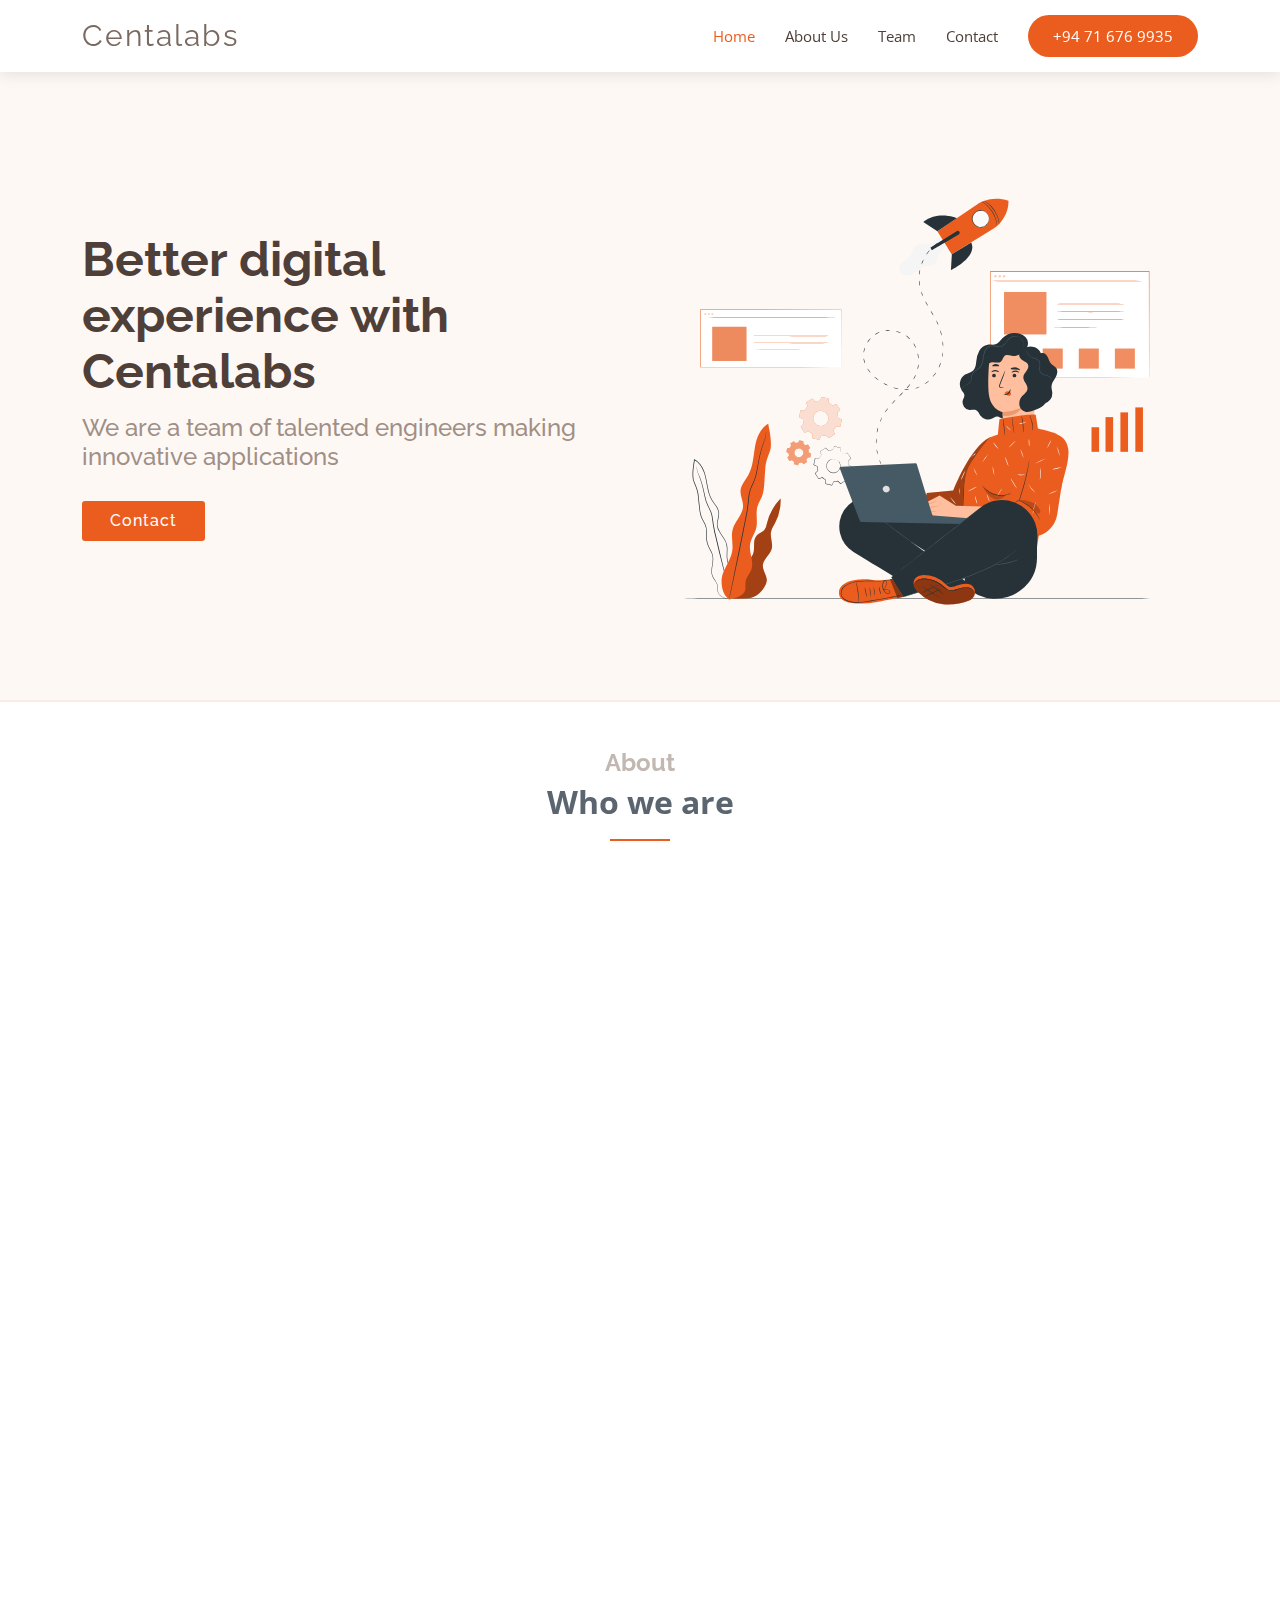
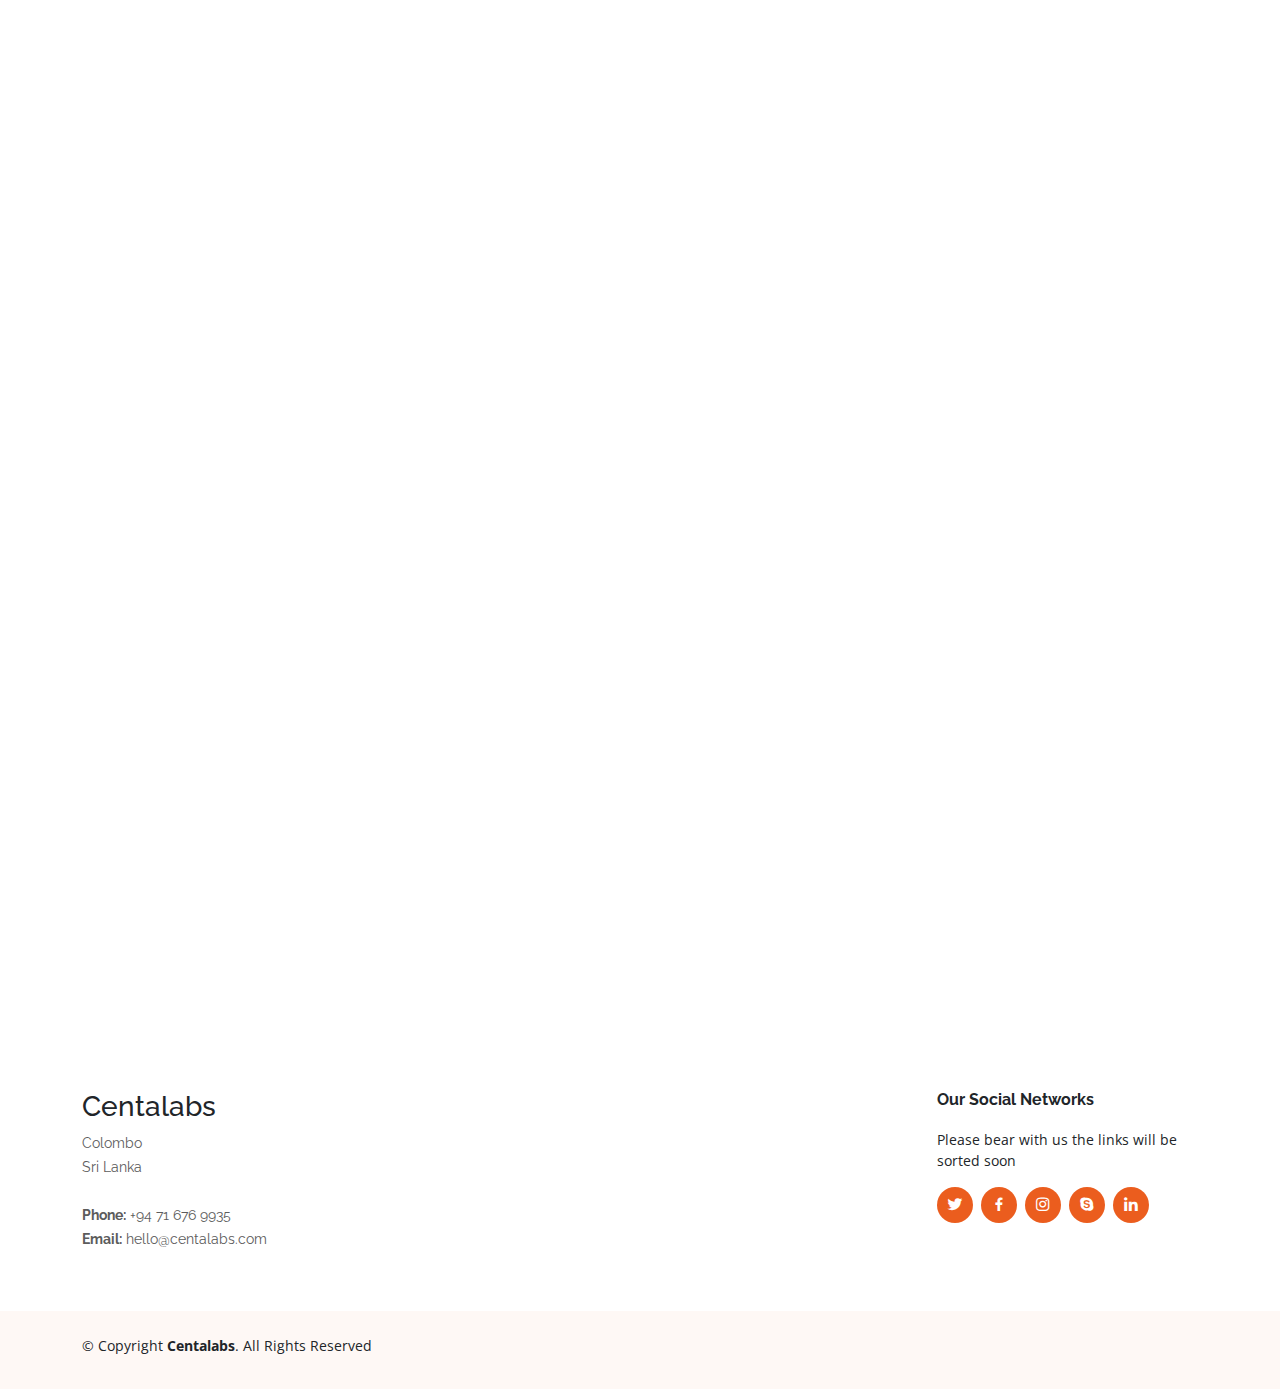
==== commit 92623326: "CL:WEB:Update contact email" ====
--- a/index.html
+++ b/index.html
@@ -548,7 +548,7 @@
             <div class="email">
               <i class="bi bi-envelope"></i>
               <h4>Email:</h4>
-              <p>centalabs@gmail.com</p>
+              <p>hello@centalabs.com</p>
             </div>
 
             <div class="phone">
@@ -628,7 +628,7 @@
             Colombo<br>
             Sri Lanka<br><br>
             <strong>Phone:</strong> +94 71 676 9935<br>
-            <strong>Email:</strong> centalabs@gmail.com<br>
+            <strong>Email:</strong> hello@centalabs.com<br>
           </p>
         </div>
 
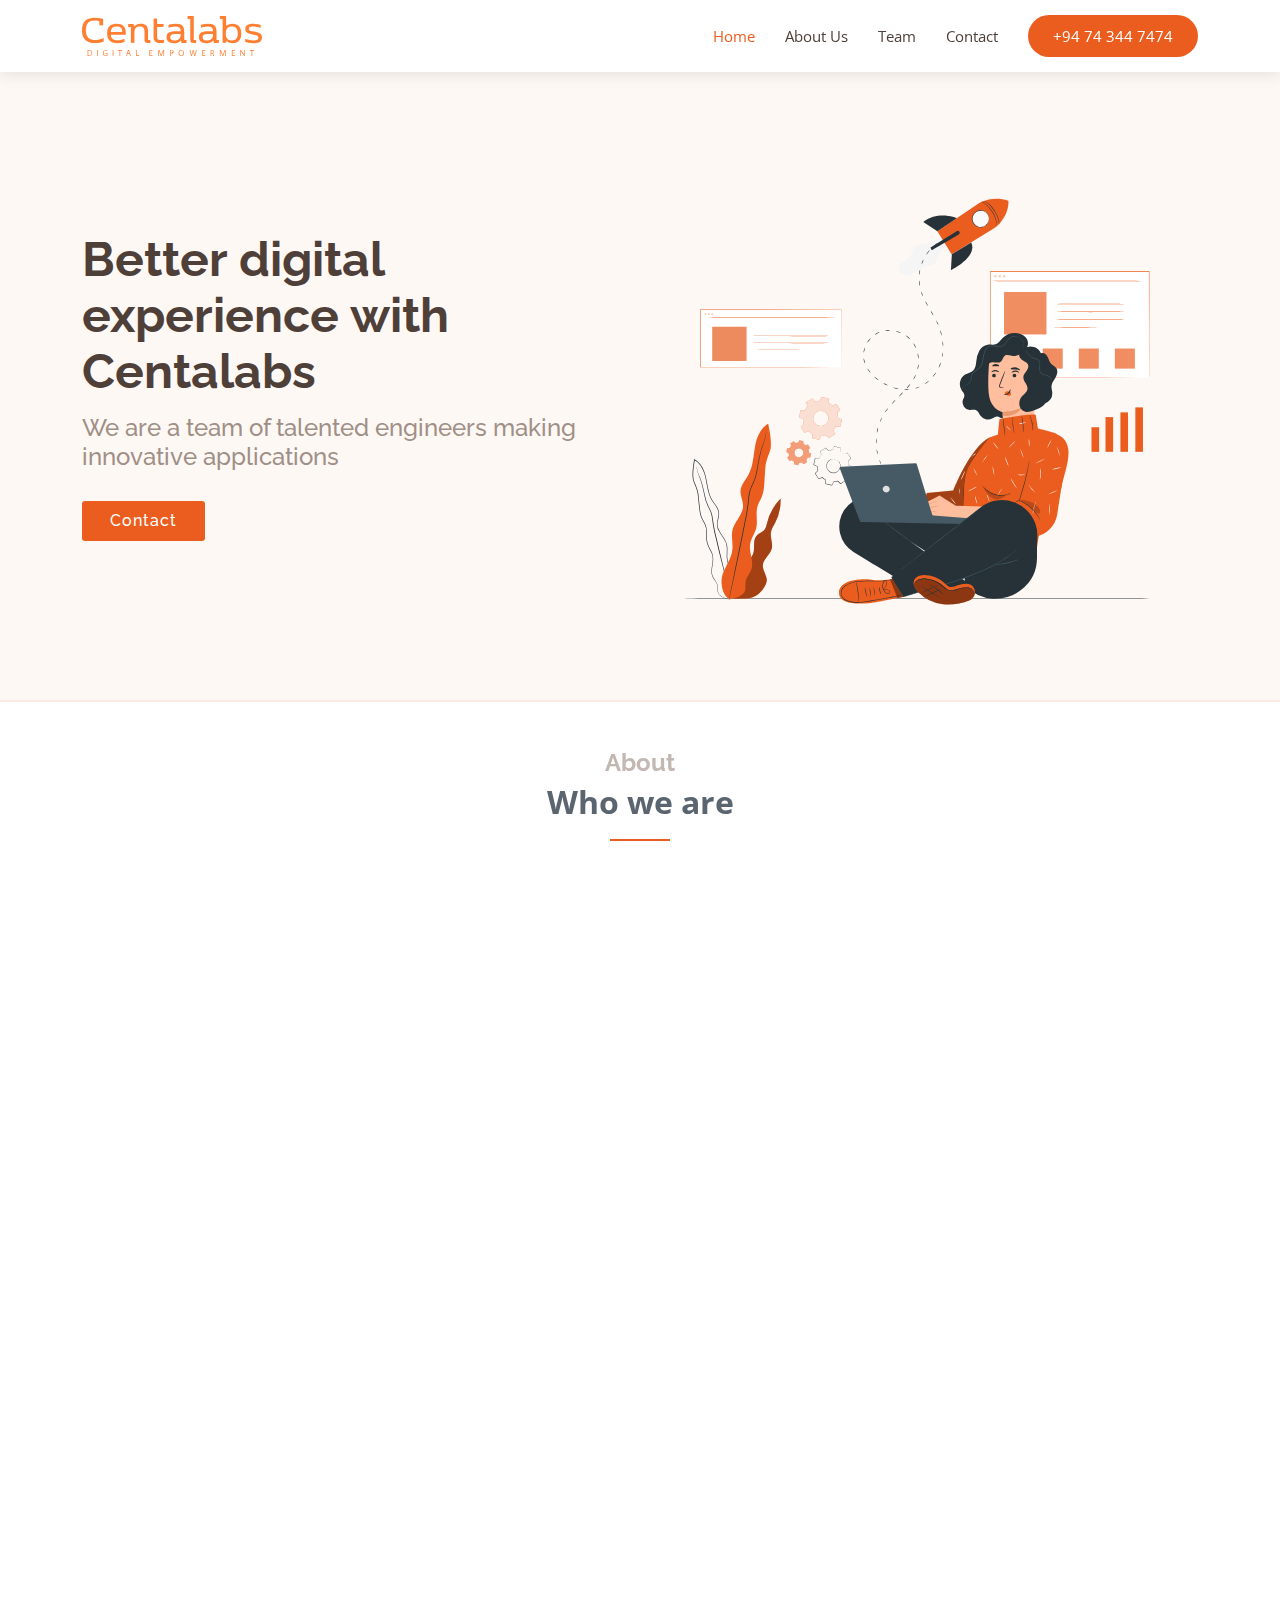
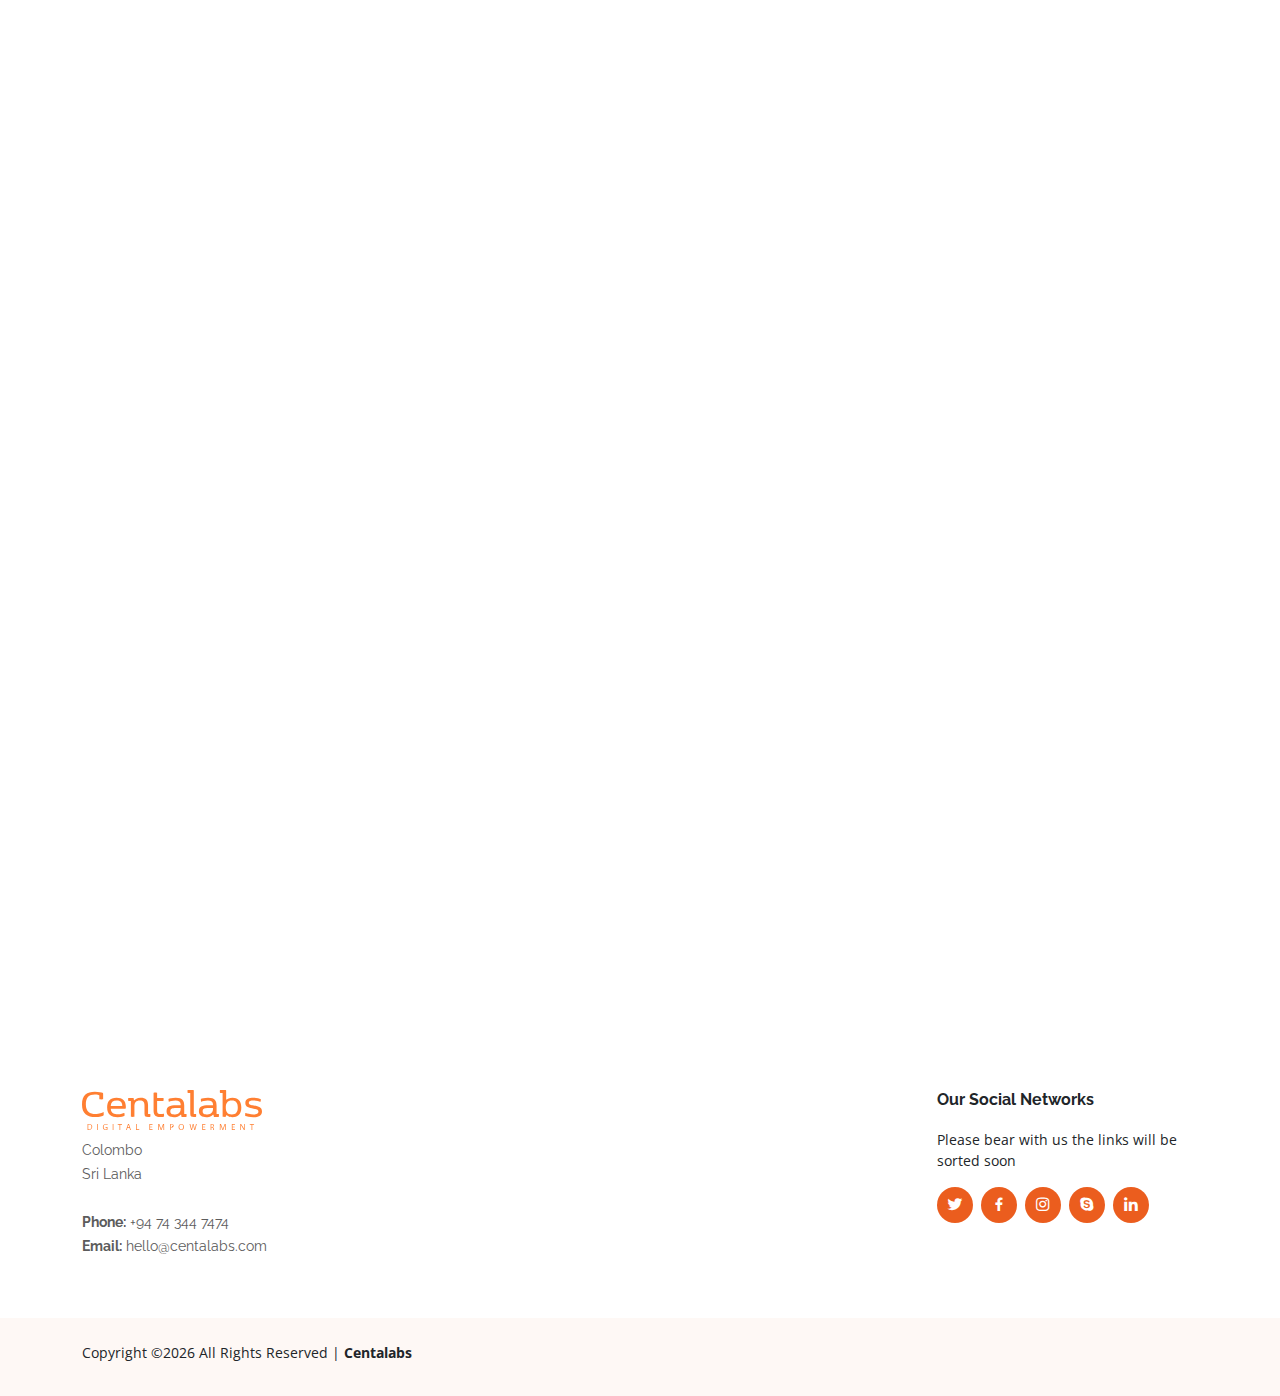
==== commit 0151f4fb: "CL:WEB:Update the logos and contact information" ====
--- a/index.html
+++ b/index.html
@@ -10,7 +10,7 @@
   <meta content="" name="keywords">
 
   <!-- Favicons -->
-  <link href="assets/img/favicon.ico" rel="icon">
+  <link href="assets/img/logo_icon.png" rel="icon">
   <link href="assets/img/apple-touch-icon.png" rel="apple-touch-icon">
 
   <!-- Google Fonts -->
@@ -30,13 +30,23 @@
 </head>
 
 <body>
-
+<script type="text/javascript">
+  (function(window, document, dataLayerName, id) {
+  window[dataLayerName]=window[dataLayerName]||[],window[dataLayerName].push({start:(new Date).getTime(),event:"stg.start"});var scripts=document.getElementsByTagName('script')[0],tags=document.createElement('script');
+  function stgCreateCookie(a,b,c){var d="";if(c){var e=new Date;e.setTime(e.getTime()+24*c*60*60*1e3),d="; expires="+e.toUTCString()}document.cookie=a+"="+b+d+"; path=/"}
+  var isStgDebug=(window.location.href.match("stg_debug")||document.cookie.match("stg_debug"))&&!window.location.href.match("stg_disable_debug");stgCreateCookie("stg_debug",isStgDebug?1:"",isStgDebug?14:-1);
+  var qP=[];dataLayerName!=="dataLayer"&&qP.push("data_layer_name="+dataLayerName),isStgDebug&&qP.push("stg_debug");var qPString=qP.length>0?("?"+qP.join("&")):"";
+  tags.async=!0,tags.src="https://centalabs.containers.piwik.pro/"+id+".js"+qPString,scripts.parentNode.insertBefore(tags,scripts);
+  !function(a,n,i){a[n]=a[n]||{};for(var c=0;c<i.length;c++)!function(i){a[n][i]=a[n][i]||{},a[n][i].api=a[n][i].api||function(){var a=[].slice.call(arguments,0);"string"==typeof a[0]&&window[dataLayerName].push({event:n+"."+i+":"+a[0],parameters:[].slice.call(arguments,1)})}}(i[c])}(window,"ppms",["tm","cm"]);
+  })(window, document, 'dataLayer', 'c7a71c4c-35d5-428a-905c-89bfa77ceb83');
+</script>
 <!-- ======= Header ======= -->
 <header id="header" class="fixed-top d-flex align-items-center">
   <div class="container d-flex align-items-center justify-content-between">
 
     <div class="logo">
-      <h1 class="text-light"><a href="index.html"><span>Centalabs</span></a></h1>
+<!--      <h1 class="text-light"><a href="index.html"><span>Centalabs</span></a></h1>-->
+      <h1 class="text-light"><a href="index.html"><img src="assets/img/logo_2.svg" alt="logo"></a></h1>
       <!-- Uncomment below if you prefer to use an image logo -->
       <!-- <a href="index.html"><img src="assets/img/logo.png" alt="" class="img-fluid"></a>-->
     </div>
@@ -66,7 +76,7 @@
           </ul>
         </li>-->
         <li><a class="nav-link scrollto" href="#contact">Contact</a></li>
-        <li><a class="getstarted scrollto"  href="tel:+94716769935">+94 71 676 9935</a></li>
+        <li><a class="getstarted scrollto"  href="tel:+94743447474">+94 74 344 7474</a></li>
       </ul>
       <i class="bi bi-list mobile-nav-toggle"></i>
     </nav><!-- .navbar -->
@@ -554,7 +564,7 @@
             <div class="phone">
               <i class="bi bi-phone"></i>
               <h4>Call:</h4>
-              <p>+94 71 676 9935</p>
+              <p>+94 74 344 7474</p>
             </div>
 
             <iframe src="https://www.google.com/maps/embed?pb=!1m18!1m12!1m3!1d63371.81529707302!2d79.82118604528776!3d6.921837369642997!2m3!1f0!2f0!3f0!3m2!1i1024!2i768!4f13.1!3m3!1m2!1s0x0%3A0x0!2zNsKwNTMnMDUuNiJOIDc5wrA1NycwNS40IkU!5e0!3m2!1sen!2slk!4v1622058827711!5m2!1sen!2slk" frameborder="0" style="border:0; width: 100%; height: 290px;" allowfullscreen></iframe>
@@ -622,12 +632,12 @@
       <div class="row">
 
         <div class="col-lg-3 col-md-6 footer-contact">
-          <h3>Centalabs</h3>
+          <h3><img src="assets/img/logo_2.svg" style="max-width: 180px"></h3>
           <p>
             <!--              A108 Adam Street <br>-->
             Colombo<br>
             Sri Lanka<br><br>
-            <strong>Phone:</strong> +94 71 676 9935<br>
+            <strong>Phone:</strong> +94 74 344 7474<br>
             <strong>Email:</strong> hello@centalabs.com<br>
           </p>
         </div>
@@ -672,7 +682,7 @@
 
   <div class="container py-4">
     <div class="copyright">
-      &copy; Copyright <strong><span>Centalabs</span></strong>. All Rights Reserved
+      Copyright &copy;<script>document.write(new Date().getFullYear());</script> All Rights Reserved | <strong><span>Centalabs</span></strong>
     </div>
     <div class="credits">
       <!-- All the links in the footer should remain intact. -->
--- a/assets/css/style.css
+++ b/assets/css/style.css
@@ -95,9 +95,9 @@
 }
 
 #header .logo img {
-  padding: 0;
-  margin: 0;
-  max-height: 40px;
+  /*padding: 0;*/
+  /*margin: 0;*/
+  width: 180px;
 }
 
 #main {
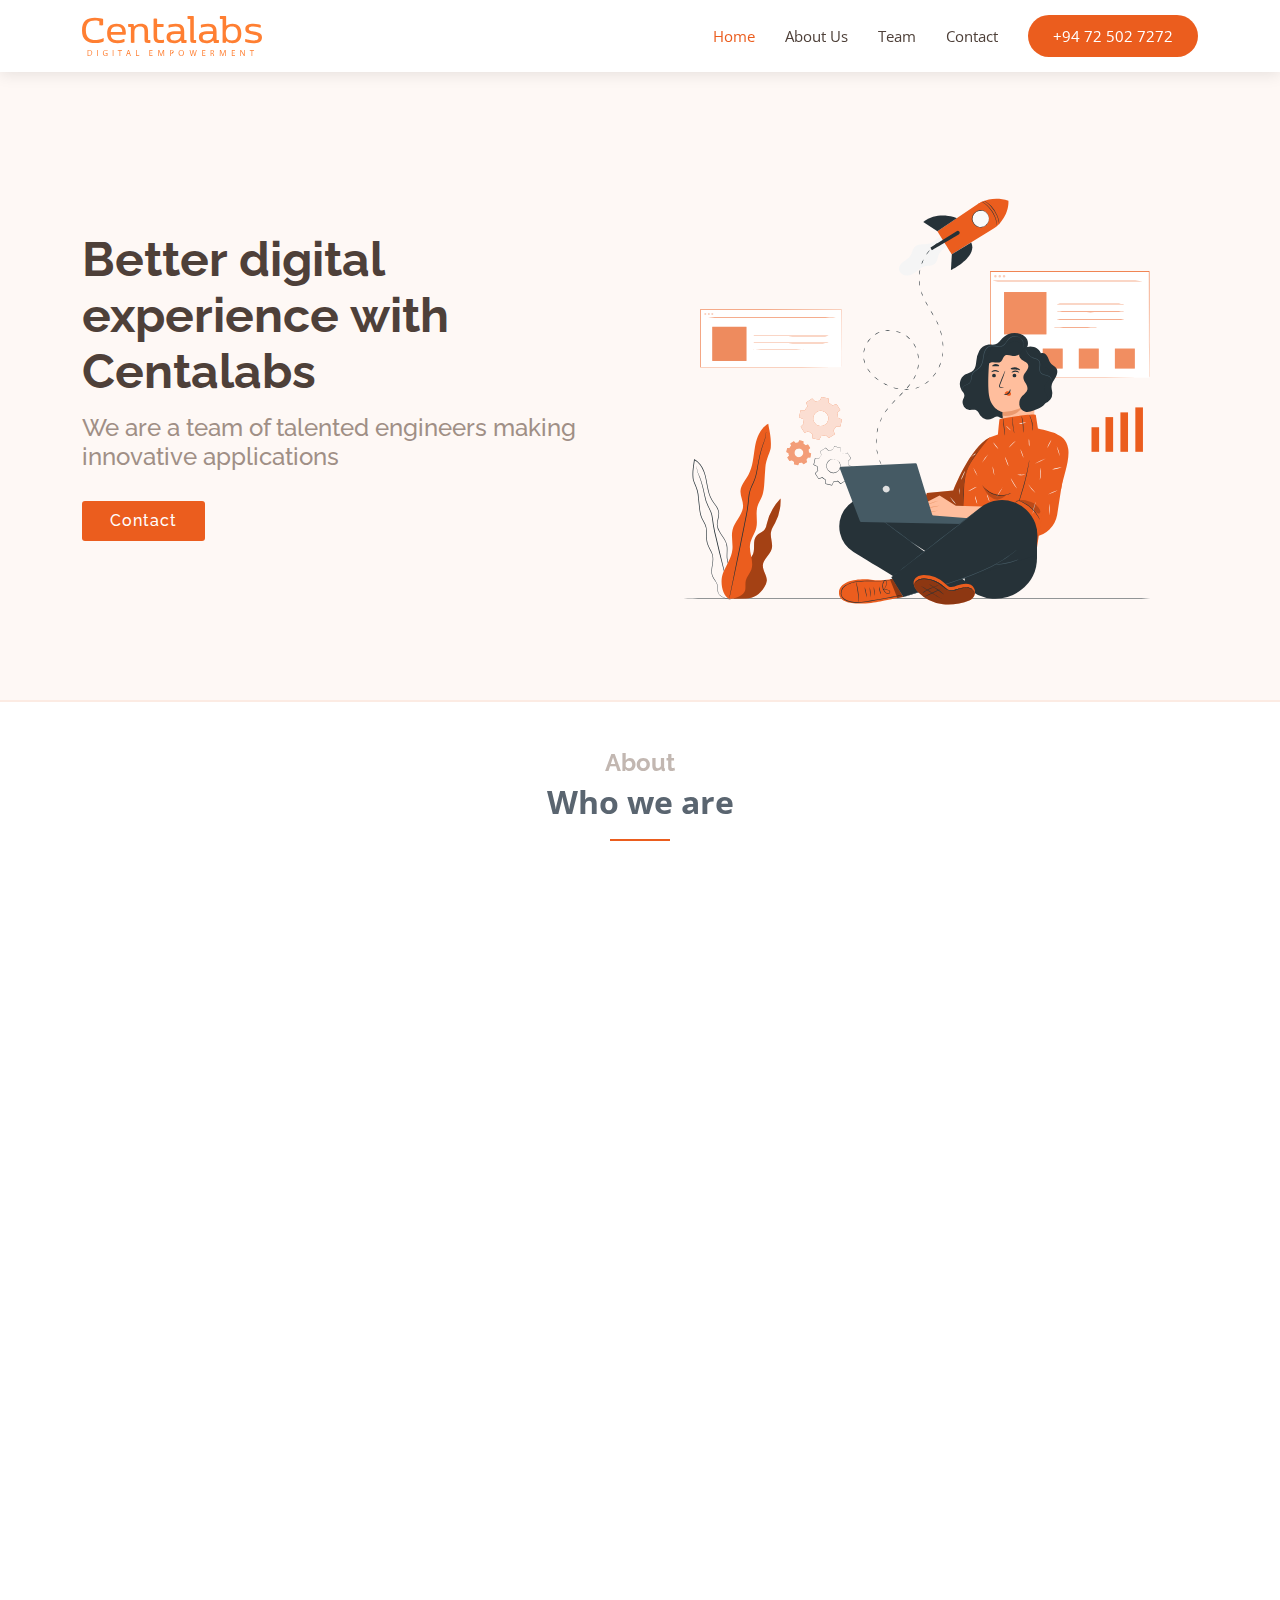
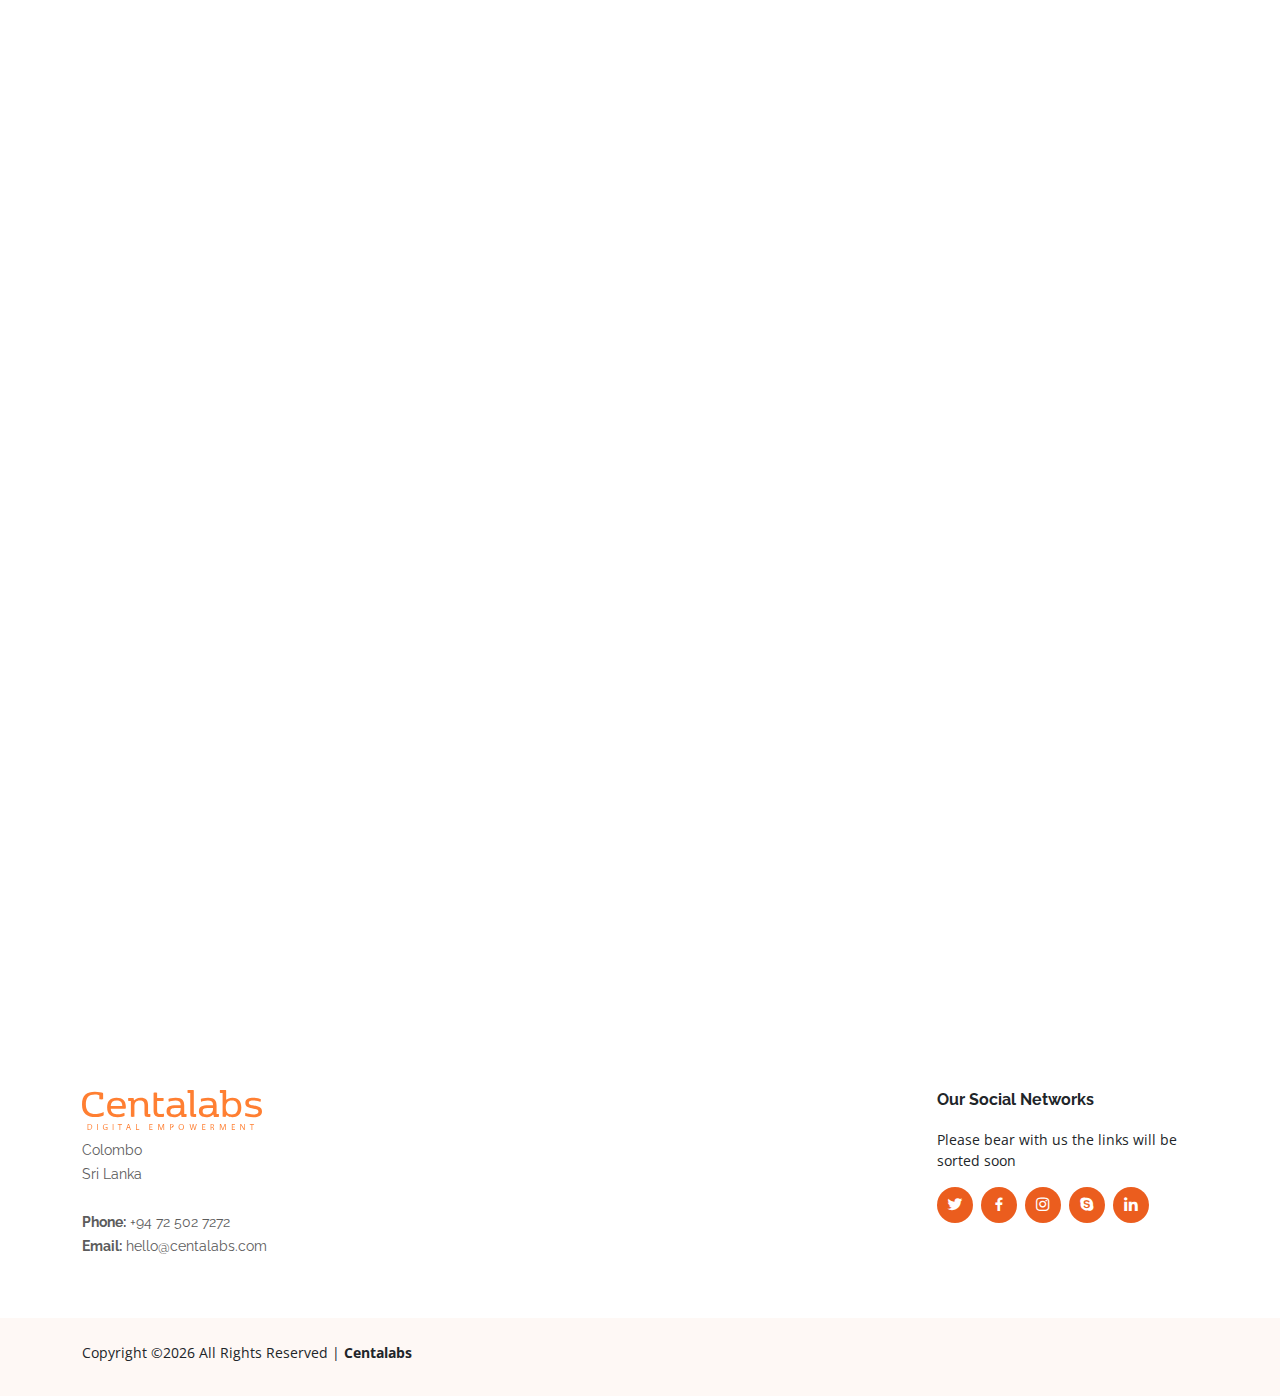
==== commit 0d6e32cd: "change contact number" ====
--- a/index.html
+++ b/index.html
@@ -76,7 +76,7 @@
           </ul>
         </li>-->
         <li><a class="nav-link scrollto" href="#contact">Contact</a></li>
-        <li><a class="getstarted scrollto"  href="tel:+94743447474">+94 74 344 7474</a></li>
+        <li><a class="getstarted scrollto"  href="tel:+94725027272">+94 72 502 7272</a></li>
       </ul>
       <i class="bi bi-list mobile-nav-toggle"></i>
     </nav><!-- .navbar -->
@@ -637,7 +637,7 @@
             <!--              A108 Adam Street <br>-->
             Colombo<br>
             Sri Lanka<br><br>
-            <strong>Phone:</strong> +94 74 344 7474<br>
+            <strong>Phone:</strong> +94 72 502 7272<br>
             <strong>Email:</strong> hello@centalabs.com<br>
           </p>
         </div>
